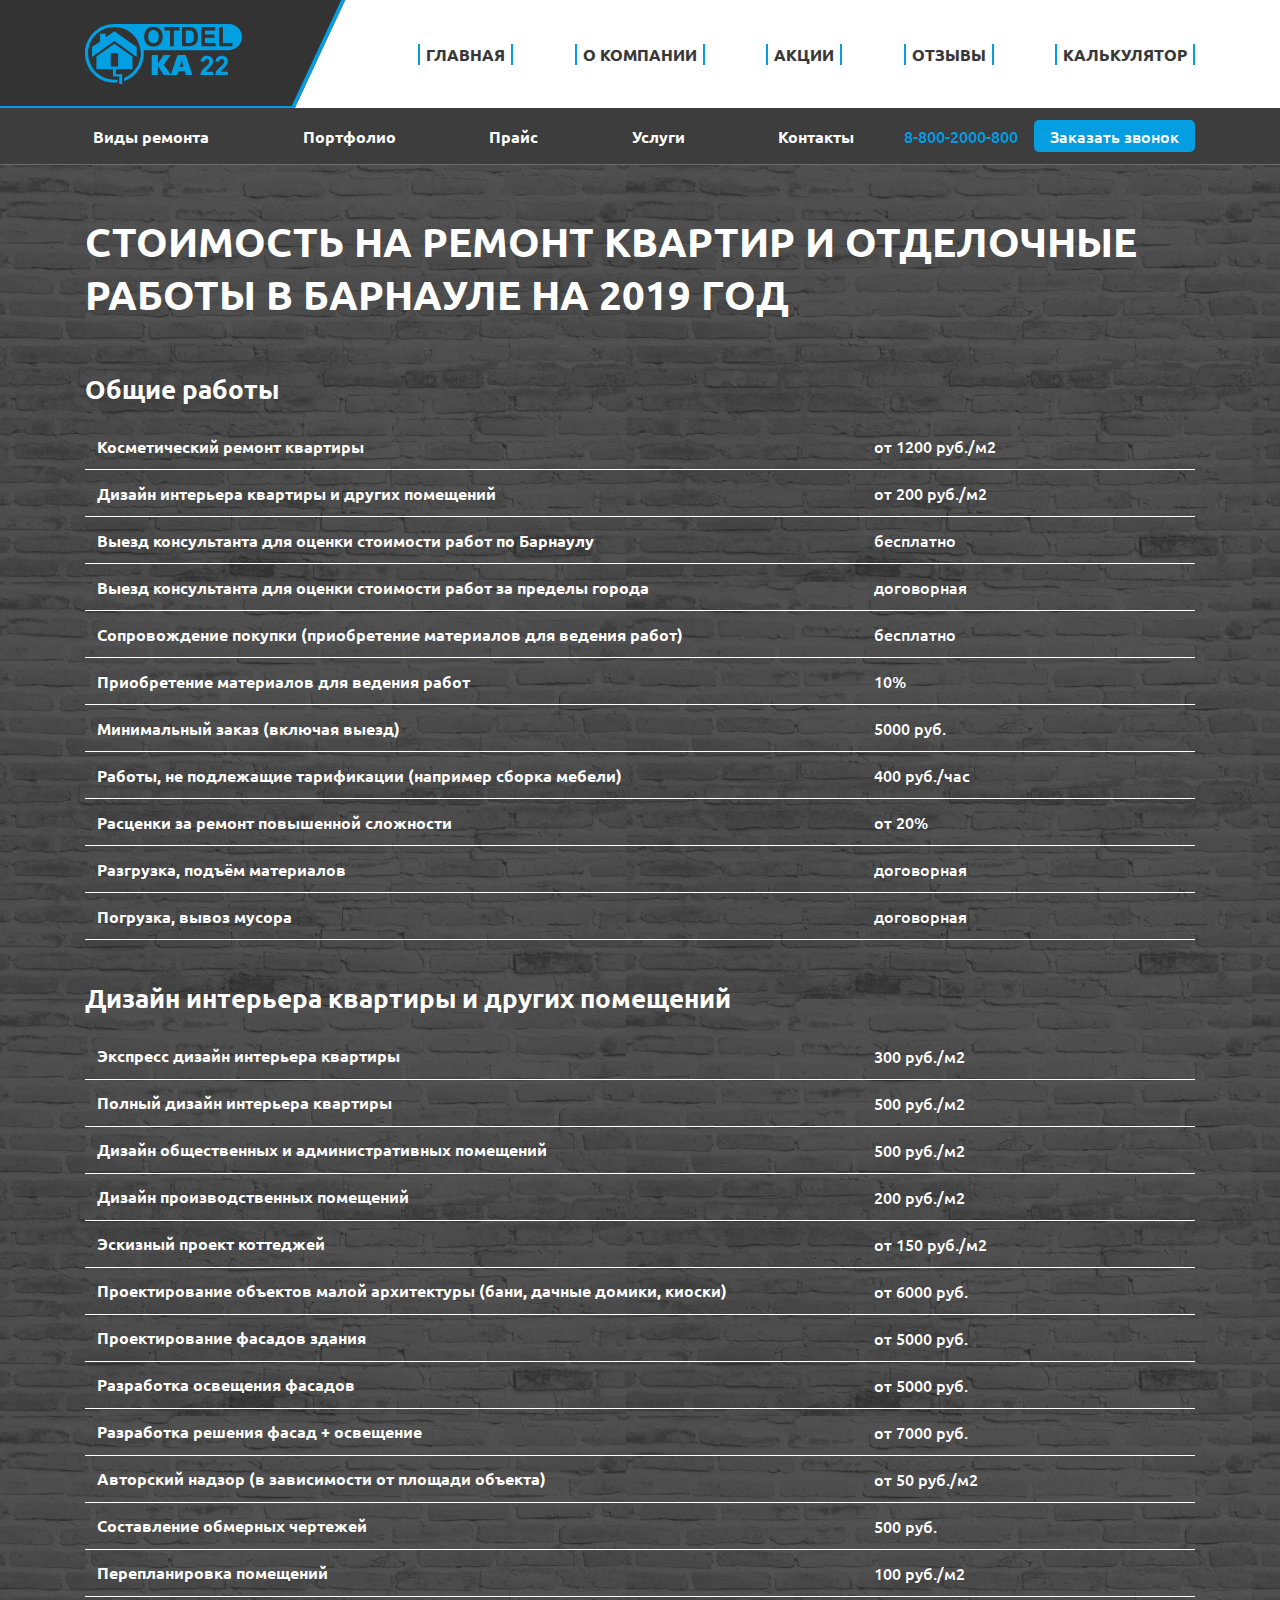
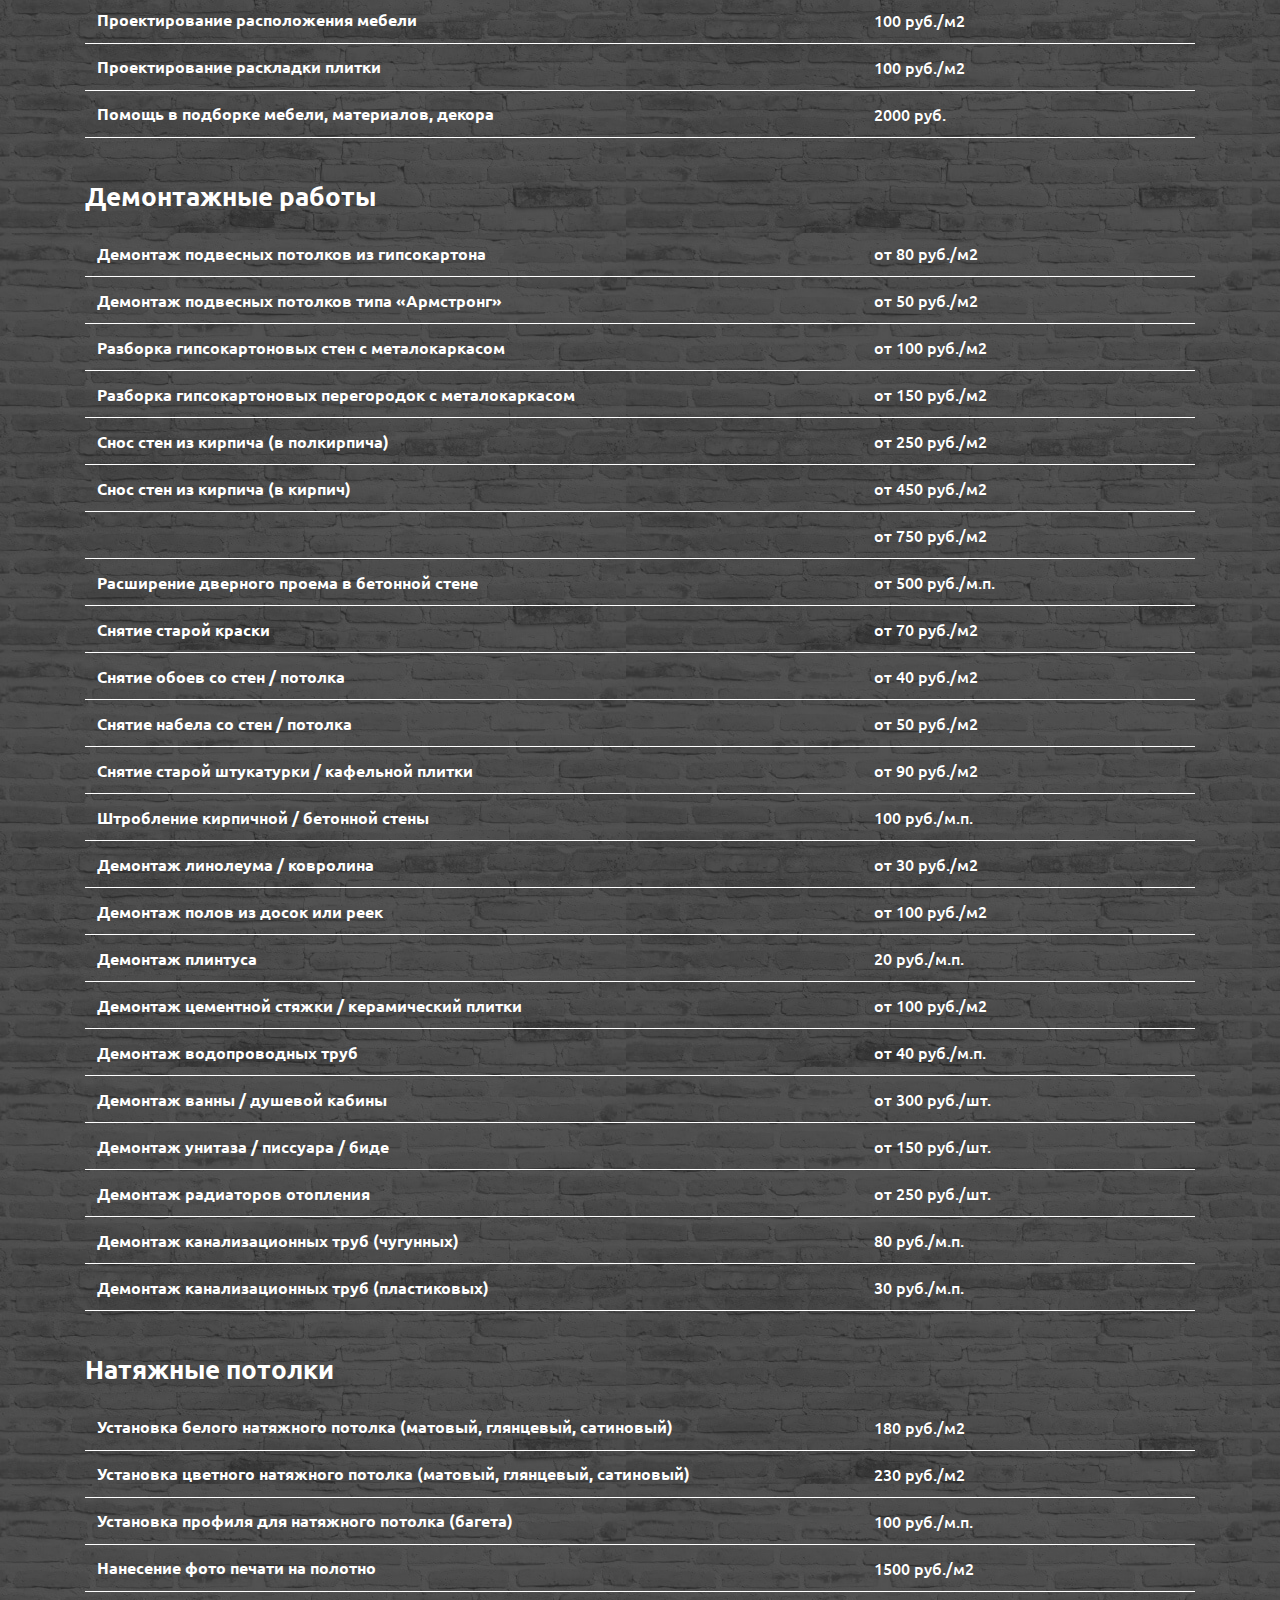
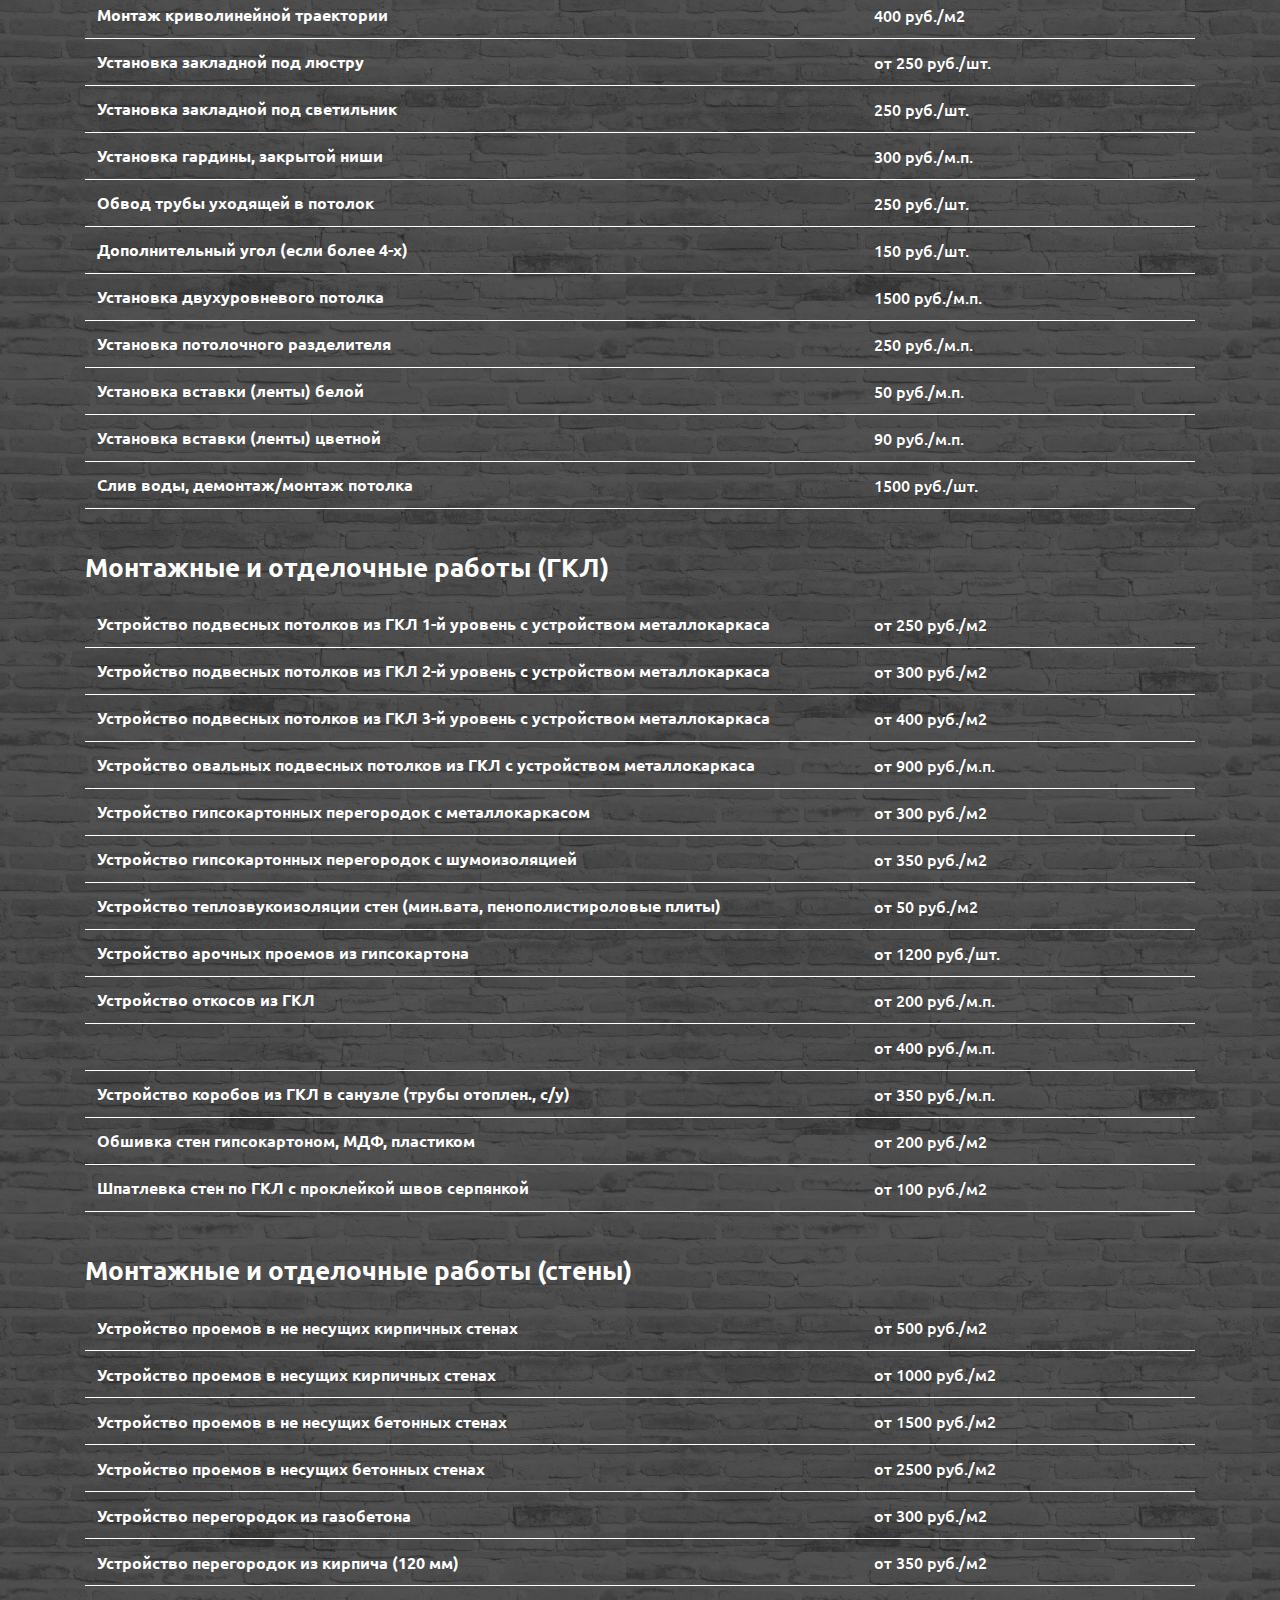
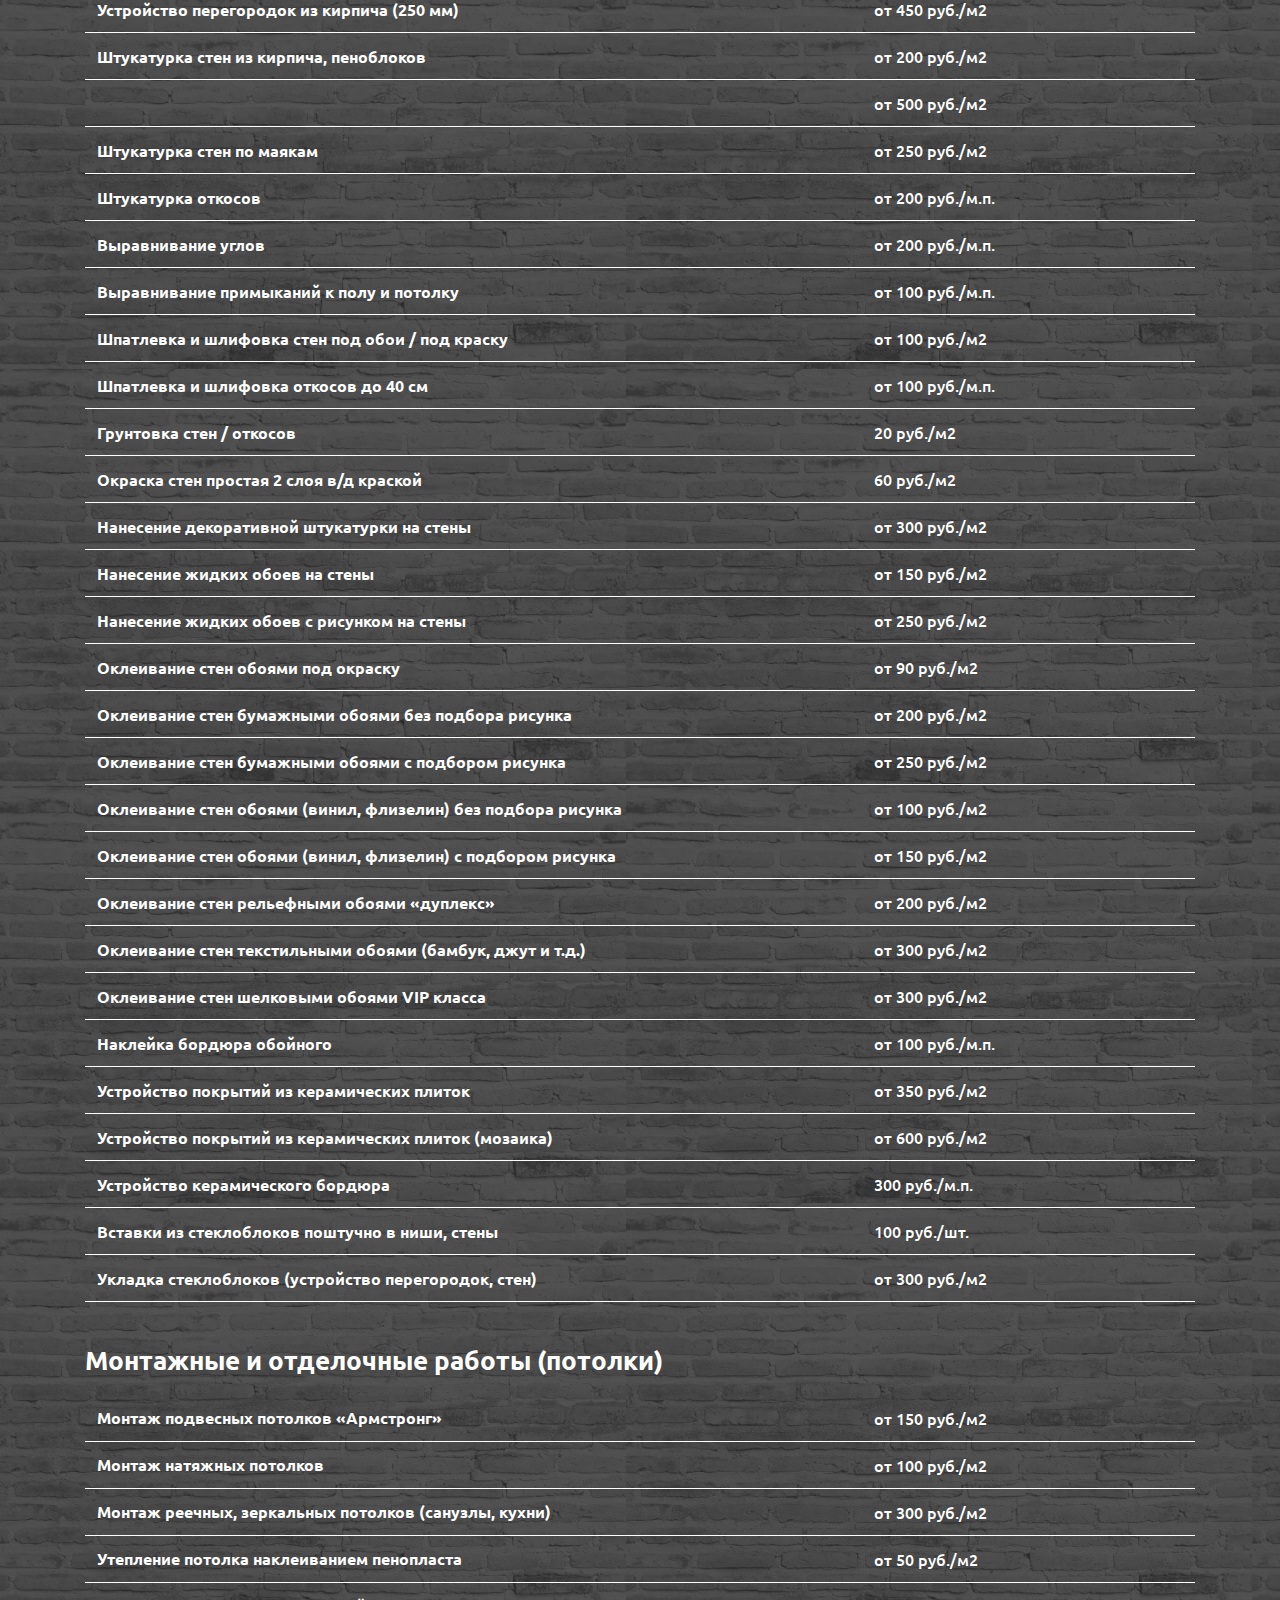
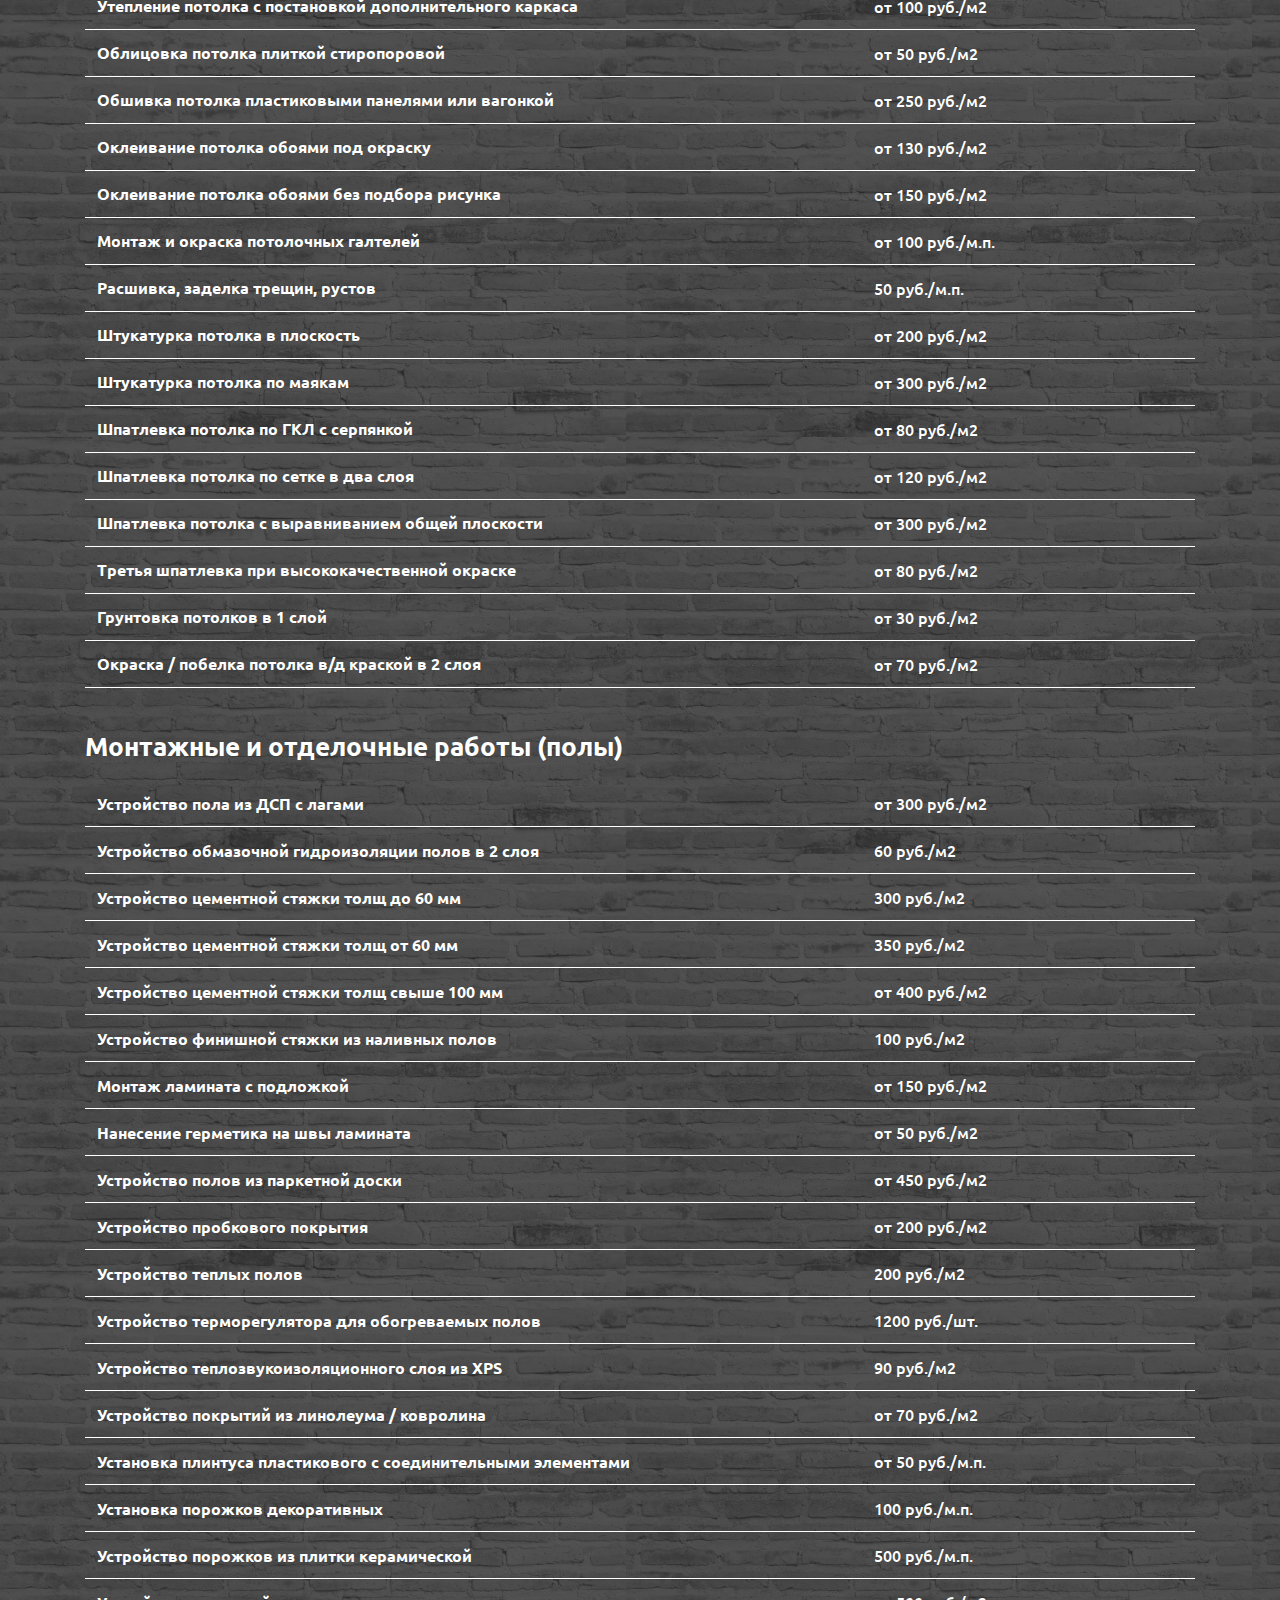
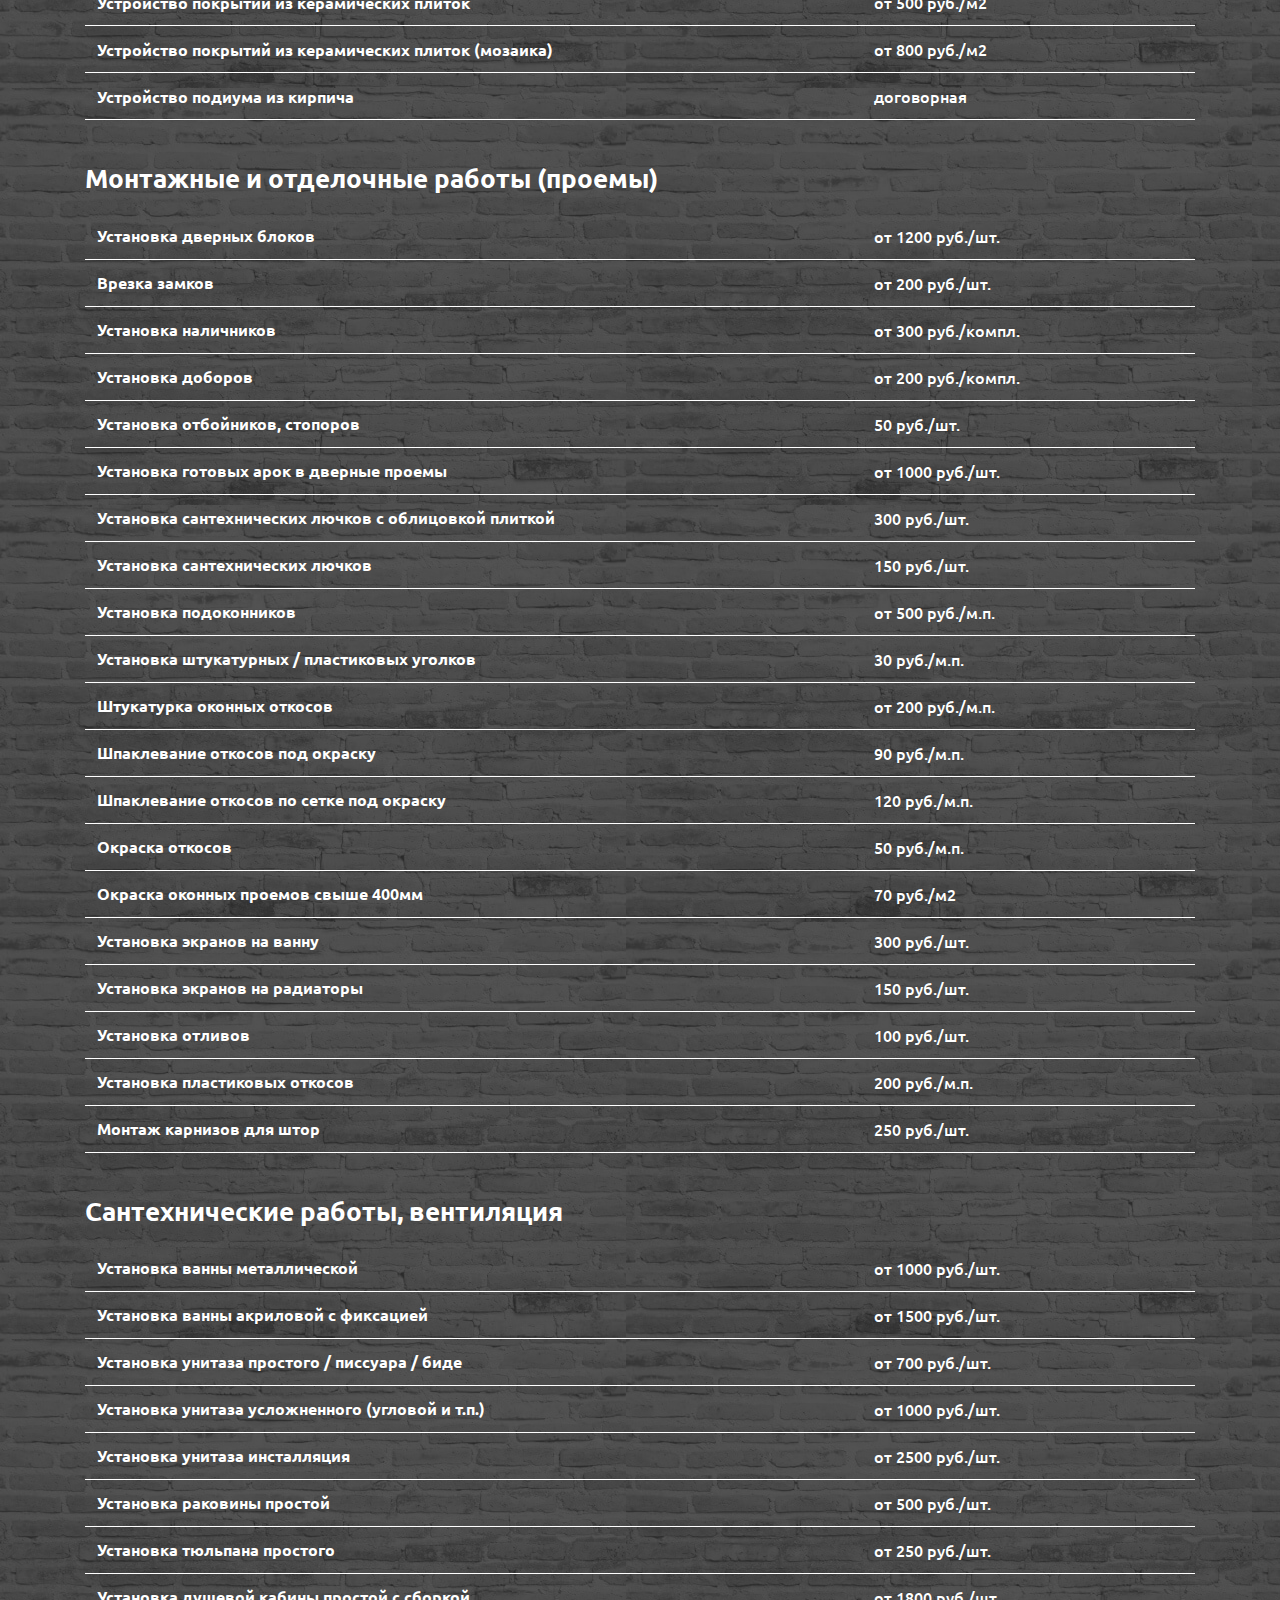
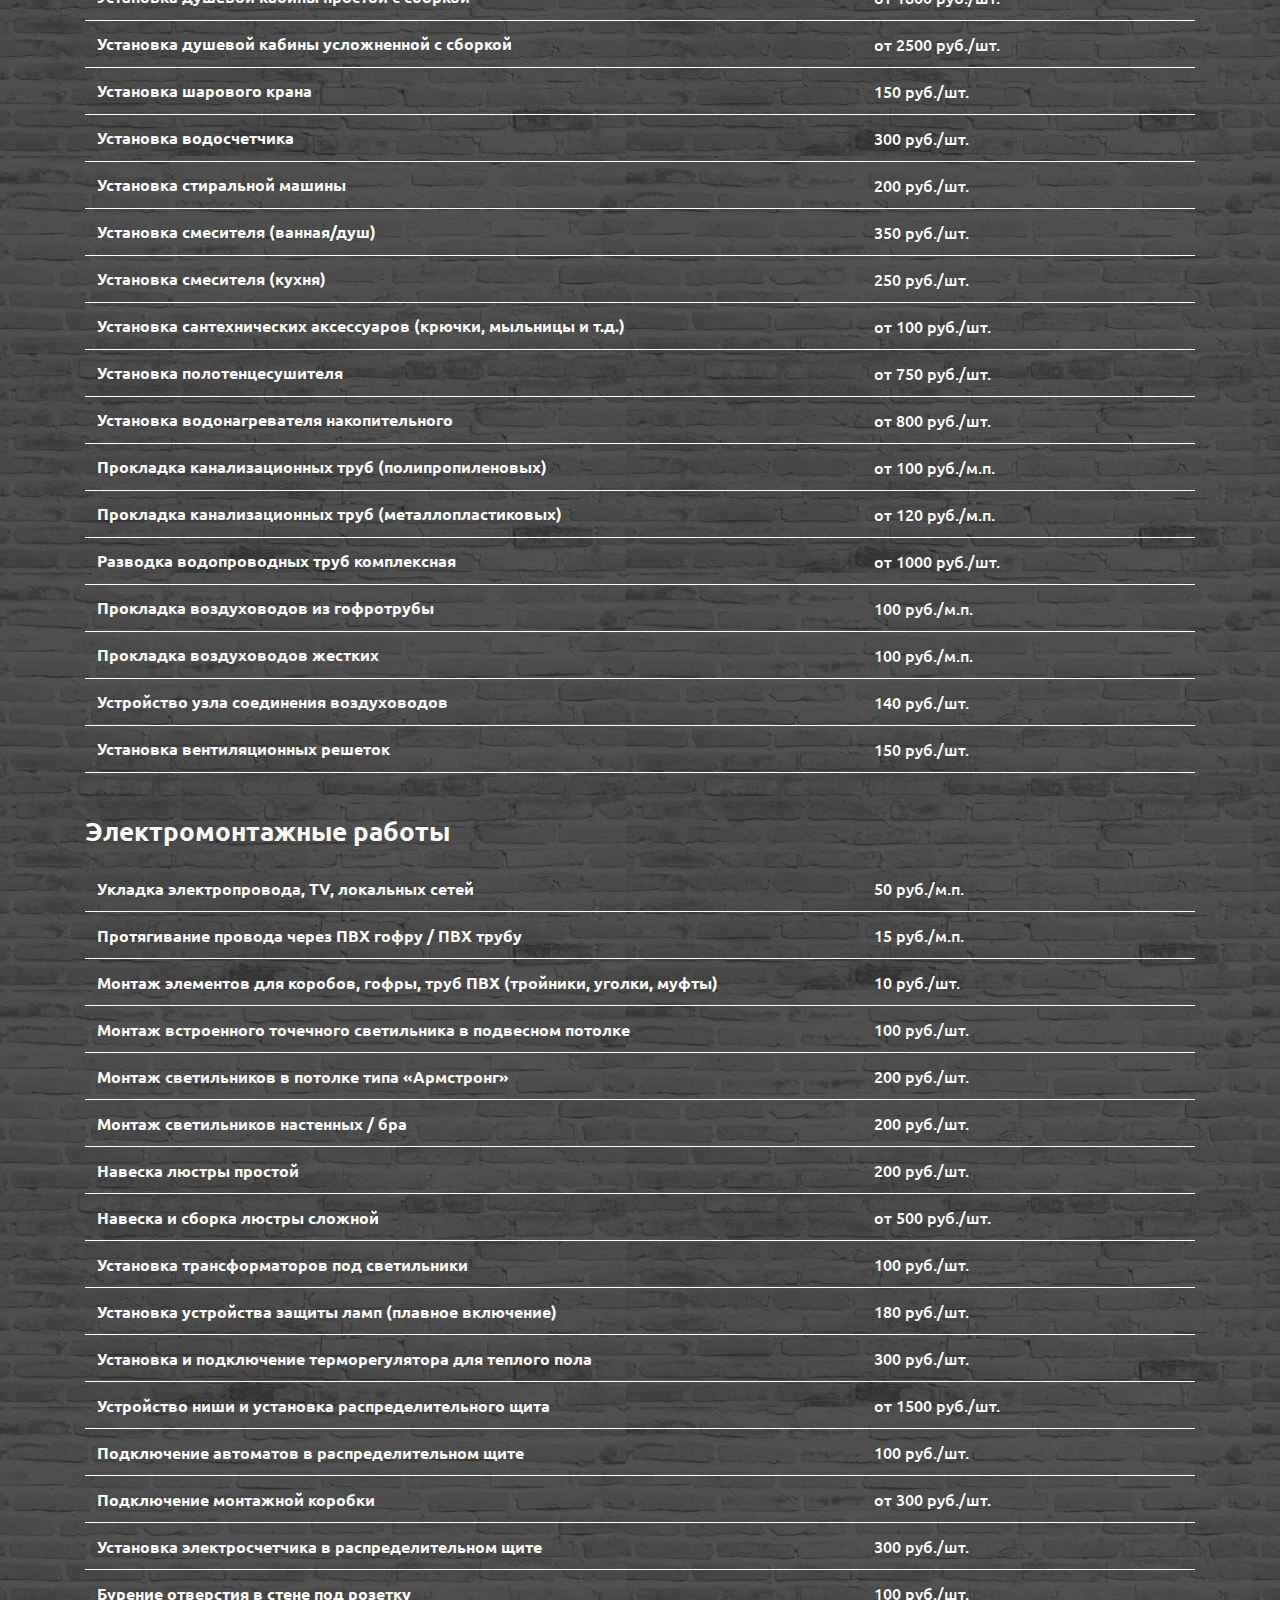
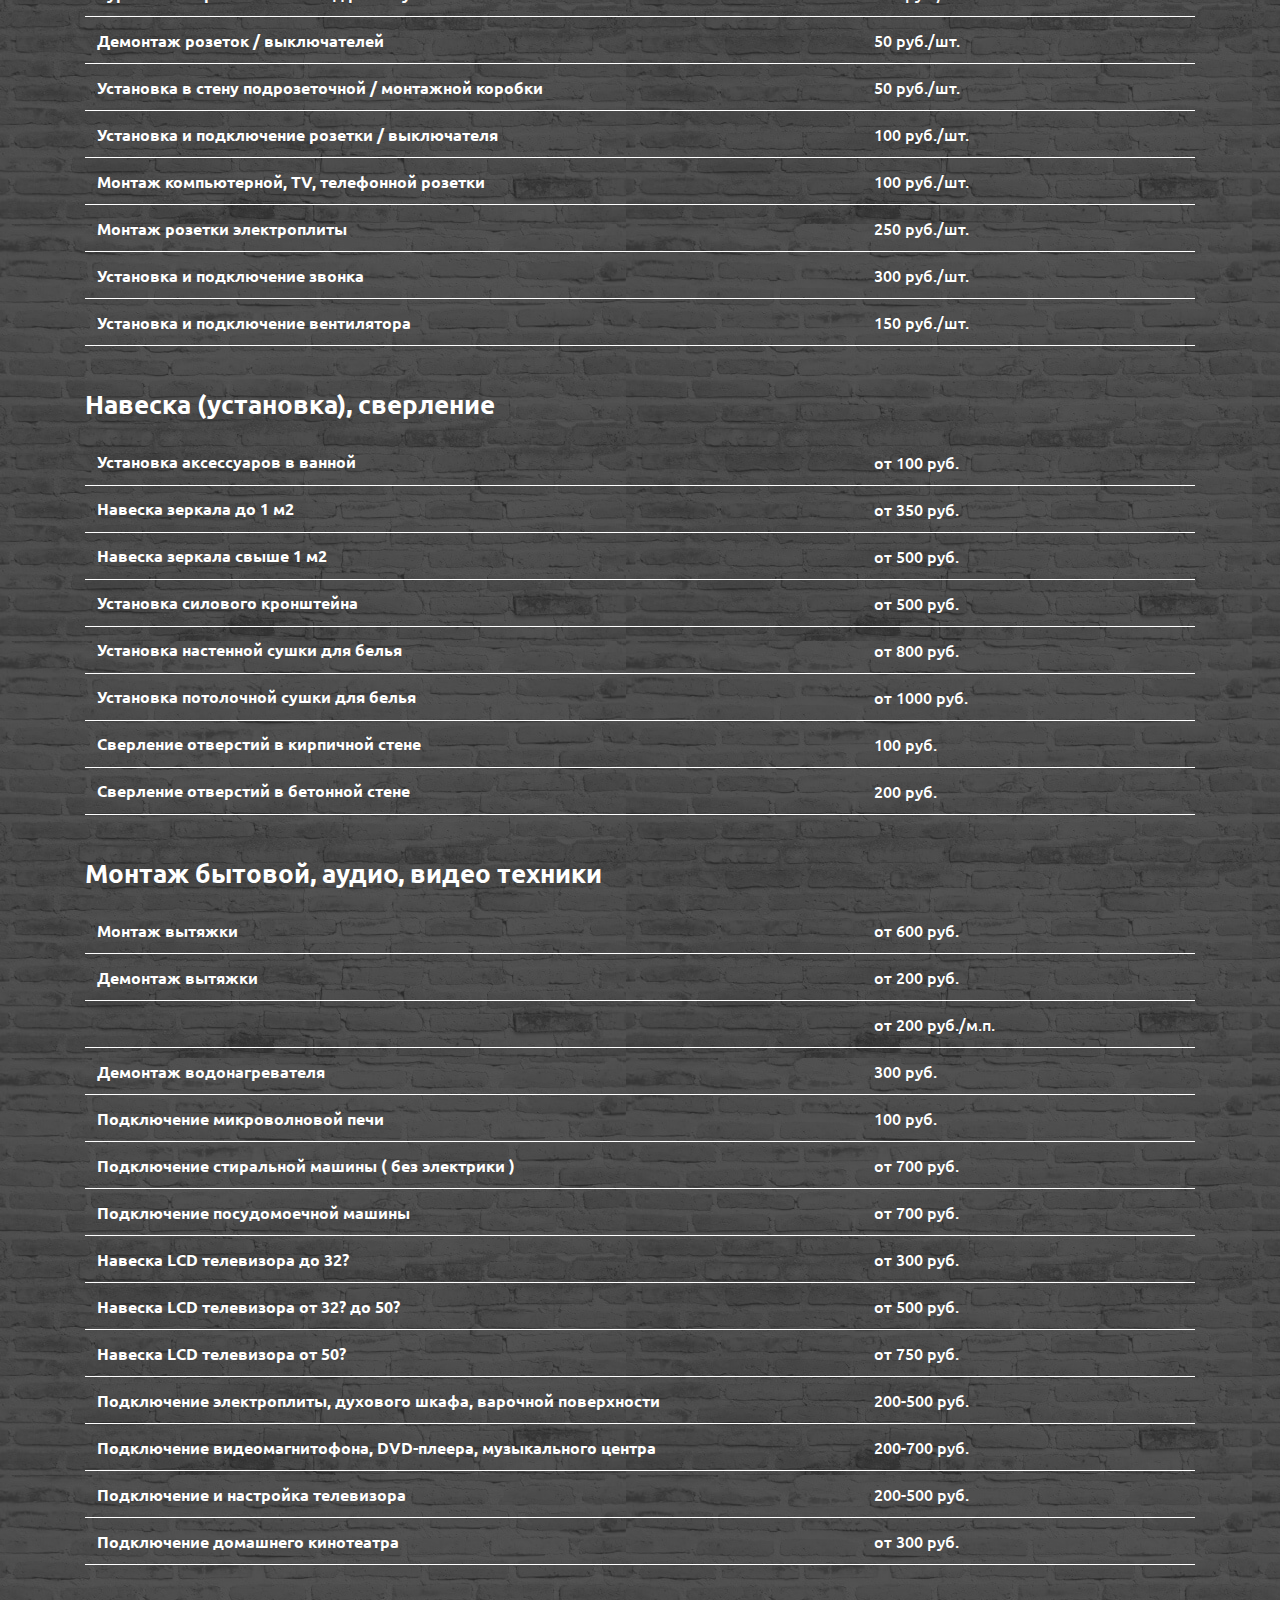
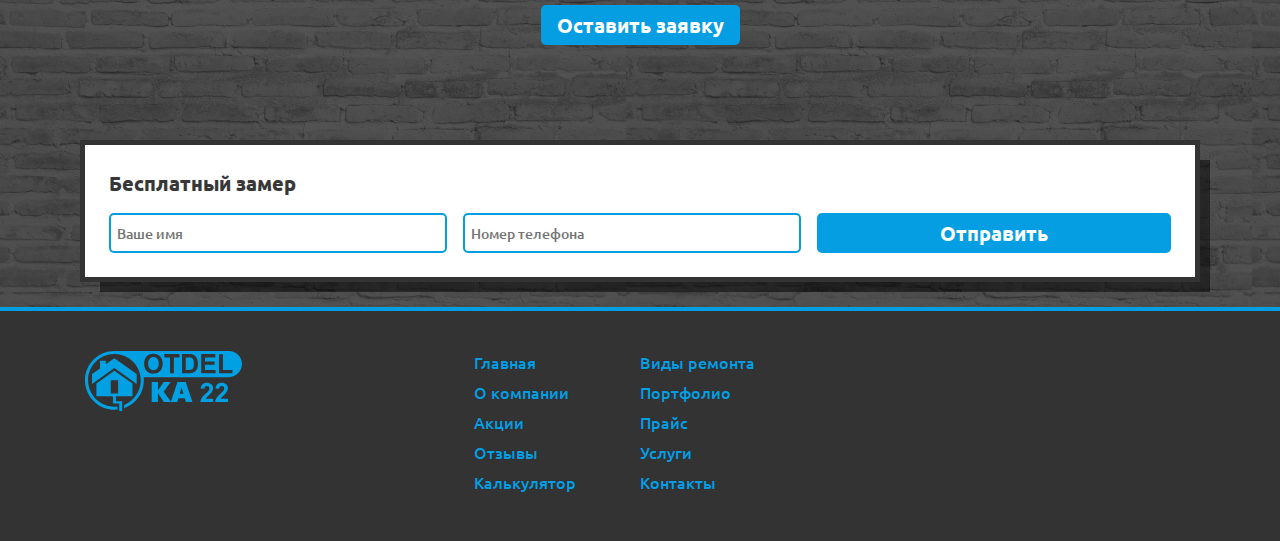
==== public/appartament-prices.html @ 2b7c3e33 "update" ====
<!DOCTYPE html>
<html lang="ru">
  <meta charset="UTF-8"/>
  <meta name="description" content=""/>
  <title>Отделка 22  |  Главная</title>
  <link rel="stylesheet" href="css/style.css"/>
  <link rel="icon" type="image/x-icon" href="favicon.ico"/>
  <link href="https://fonts.googleapis.com/css?family=Ubuntu&amp;display=swap" rel="stylesheet"/>
  <link href="https://fonts.googleapis.com/css?family=Russo+One&amp;display=swap" rel="stylesheet"/>
  <link href="https://fonts.googleapis.com/css?family=Exo+2:900i&amp;display=swap&amp;subset=cyrillic" rel="stylesheet"/>
  <meta name="viewport" content="width=device-width, initial-scale=1, maximum-scale=1"/>
  <body class="page">
    <header class="header">
      <div class="header__main">
        <div class="header__container container container_flex">
          <div class="header__block"><a class="logotype" href="index.html" title="Отделка 22"><img src="img/logotype.svg" alt="Отделка 22"/></a>
          </div>
          <div class="header__block header__block_nav">
            <nav class="nav nav_main">
              <ul class="nav__list">
                <li class="nav__item"><a class="nav__link" href="#">Главная</a>
                </li>
                <li class="nav__item"><a class="nav__link" href="#">О компании</a>
                </li>
                <li class="nav__item"><a class="nav__link" href="#">Акции</a>
                </li>
                <li class="nav__item"><a class="nav__link" href="#">Отзывы</a>
                </li>
                <li class="nav__item"><a class="nav__link" href="#">Калькулятор</a>
                </li>
              </ul>
            </nav>
          </div>
        </div>
      </div>
      <div class="header__botline">
        <div class="header__container container container_flex">
          <div class="header__block header__block_nav">
            <nav class="nav">
              <ul class="nav__list">
                <li class="nav__item"><a class="nav__link" href="#">Виды ремонта</a>
                </li>
                <li class="nav__item"><a class="nav__link" href="#">Портфолио</a>
                </li>
                <li class="nav__item"><a class="nav__link" href="#">Прайс</a>
                </li>
                <li class="nav__item"><a class="nav__link" href="#">Услуги</a>
                </li>
                <li class="nav__item"><a class="nav__link" href="#">Контакты</a>
                </li>
              </ul>
            </nav>
          </div>
          <div class="header__block header__block_call"><a class="link" href="tel:88002000800">8-800-2000-800</a>
            <button class="button button_size-s" data-modal-open="callback"><span>Заказать звонок</span>
            </button>
          </div>
        </div>
      </div>
    </header>
    <main class="page__content" role="main">
      <section class="section">
        <div class="section__container container">
          <div class="section__title">
            <h2 class="title title_size-s"><span>СТОИМОСТЬ НА РЕМОНТ КВАРТИР И ОТДЕЛОЧНЫЕ РАБОТЫ В БАРНАУЛЕ НА 2019 ГОД</span>
            </h2>
          </div>
          <div class="table-page">
            <div class="table-page__block"><span class="caption">Общие работы</span>
              <table class="table table_price">
                <tbody class="table__body">
                  <tr class="table__row">
                    <td class="table__cell"><span>Косметический ремонт квартиры</span>
                    </td>
                    <td class="table__cell"><span>от 1200 руб./м2</span>
                    </td>
                  </tr>
                  <tr class="table__row">
                    <td class="table__cell"><span>Дизайн интерьера квартиры и других помещений</span>
                    </td>
                    <td class="table__cell"><span>от 200 руб./м2</span>
                    </td>
                  </tr>
                  <tr class="table__row">
                    <td class="table__cell"><span>Выезд консультанта для оценки стоимости работ по Барнаулу</span>
                    </td>
                    <td class="table__cell"><span>бесплатно</span>
                    </td>
                  </tr>
                  <tr class="table__row">
                    <td class="table__cell"><span>Выезд консультанта для оценки стоимости работ за пределы города</span>
                    </td>
                    <td class="table__cell"><span>договорная</span>
                    </td>
                  </tr>
                  <tr class="table__row">
                    <td class="table__cell"><span>Сопровождение покупки (приобретение материалов для ведения работ)</span>
                    </td>
                    <td class="table__cell"><span>бесплатно</span>
                    </td>
                  </tr>
                  <tr class="table__row">
                    <td class="table__cell"><span>Приобретение материалов для ведения работ</span>
                    </td>
                    <td class="table__cell"><span>10%</span>
                    </td>
                  </tr>
                  <tr class="table__row">
                    <td class="table__cell"><span>Минимальный заказ (включая выезд)</span>
                    </td>
                    <td class="table__cell"><span>5000 руб.</span>
                    </td>
                  </tr>
                  <tr class="table__row">
                    <td class="table__cell"><span>Работы, не подлежащие тарификации (например сборка мебели)</span>
                    </td>
                    <td class="table__cell"><span>400 руб./час</span>
                    </td>
                  </tr>
                  <tr class="table__row">
                    <td class="table__cell"><span>Расценки за ремонт повышенной сложности</span>
                    </td>
                    <td class="table__cell"><span>от 20%</span>
                    </td>
                  </tr>
                  <tr class="table__row">
                    <td class="table__cell"><span>Разгрузка, подъём материалов</span>
                    </td>
                    <td class="table__cell"><span>договорная</span>
                    </td>
                  </tr>
                  <tr class="table__row">
                    <td class="table__cell"><span>Погрузка, вывоз мусора</span>
                    </td>
                    <td class="table__cell"><span>договорная</span>
                    </td>
                  </tr>
                </tbody>
              </table>
            </div>
            <div class="table-page__block"><span class="caption">Дизайн интерьера квартиры и других помещений</span>
              <table class="table table_price">
                <tbody class="table__body">
                  <tr class="table__row">
                    <td class="table__cell"><span>Экспресс дизайн интерьера квартиры</span>
                    </td>
                    <td class="table__cell"><span>300 руб./м2</span>
                    </td>
                  </tr>
                  <tr class="table__row">
                    <td class="table__cell"><span>Полный дизайн интерьера квартиры</span>
                    </td>
                    <td class="table__cell"><span>500 руб./м2</span>
                    </td>
                  </tr>
                  <tr class="table__row">
                    <td class="table__cell"><span>Дизайн общественных и административных помещений</span>
                    </td>
                    <td class="table__cell"><span>500 руб./м2</span>
                    </td>
                  </tr>
                  <tr class="table__row">
                    <td class="table__cell"><span>Дизайн производственных помещений</span>
                    </td>
                    <td class="table__cell"><span>200 руб./м2</span>
                    </td>
                  </tr>
                  <tr class="table__row">
                    <td class="table__cell"><span>Эскизный проект коттеджей</span>
                    </td>
                    <td class="table__cell"><span>от 150 руб./м2</span>
                    </td>
                  </tr>
                  <tr class="table__row">
                    <td class="table__cell"><span>Проектирование объектов малой архитектуры (бани, дачные домики, киоски)</span>
                    </td>
                    <td class="table__cell"><span>от 6000 руб.</span>
                    </td>
                  </tr>
                  <tr class="table__row">
                    <td class="table__cell"><span>Проектирование фасадов здания</span>
                    </td>
                    <td class="table__cell"><span>от 5000 руб.</span>
                    </td>
                  </tr>
                  <tr class="table__row">
                    <td class="table__cell"><span>Разработка освещения фасадов</span>
                    </td>
                    <td class="table__cell"><span>от 5000 руб.</span>
                    </td>
                  </tr>
                  <tr class="table__row">
                    <td class="table__cell"><span>Разработка решения фасад + освещение</span>
                    </td>
                    <td class="table__cell"><span>от 7000 руб.</span>
                    </td>
                  </tr>
                  <tr class="table__row">
                    <td class="table__cell"><span>Авторский надзор (в зависимости от площади объекта)</span>
                    </td>
                    <td class="table__cell"><span>от 50 руб./м2</span>
                    </td>
                  </tr>
                  <tr class="table__row">
                    <td class="table__cell"><span>Составление обмерных чертежей</span>
                    </td>
                    <td class="table__cell"><span>500 руб.</span>
                    </td>
                  </tr>
                  <tr class="table__row">
                    <td class="table__cell"><span>Перепланировка помещений</span>
                    </td>
                    <td class="table__cell"><span>100 руб./м2</span>
                    </td>
                  </tr>
                  <tr class="table__row">
                    <td class="table__cell"><span>Проектирование расположения мебели</span>
                    </td>
                    <td class="table__cell"><span>100 руб./м2</span>
                    </td>
                  </tr>
                  <tr class="table__row">
                    <td class="table__cell"><span>Проектирование раскладки плитки</span>
                    </td>
                    <td class="table__cell"><span>100 руб./м2</span>
                    </td>
                  </tr>
                  <tr class="table__row">
                    <td class="table__cell"><span>Помощь в подборке мебели, материалов, декора</span>
                    </td>
                    <td class="table__cell"><span>2000 руб.</span>
                    </td>
                  </tr>
                </tbody>
              </table>
            </div>
            <div class="table-page__block"><span class="caption">Демонтажные работы</span>
              <table class="table table_price">
                <tbody class="table__body">
                  <tr class="table__row">
                    <td class="table__cell"><span>Демонтаж подвесных потолков из гипсокартона</span>
                    </td>
                    <td class="table__cell"><span>от 80 руб./м2</span>
                    </td>
                  </tr>
                  <tr class="table__row">
                    <td class="table__cell"><span>Демонтаж подвесных потолков типа «Армстронг»</span>
                    </td>
                    <td class="table__cell"><span>от 50 руб./м2</span>
                    </td>
                  </tr>
                  <tr class="table__row">
                    <td class="table__cell"><span>Разборка гипсокартоновых стен с металокаркасом</span>
                    </td>
                    <td class="table__cell"><span>от 100 руб./м2</span>
                    </td>
                  </tr>
                  <tr class="table__row">
                    <td class="table__cell"><span>Разборка гипсокартоновых перегородок с металокаркасом</span>
                    </td>
                    <td class="table__cell"><span>от 150 руб./м2</span>
                    </td>
                  </tr>
                  <tr class="table__row">
                    <td class="table__cell"><span>Снос стен из кирпича (в полкирпича)</span>
                    </td>
                    <td class="table__cell"><span>от 250 руб./м2</span>
                    </td>
                  </tr>
                  <tr class="table__row">
                    <td class="table__cell"><span>Снос стен из кирпича (в кирпич)</span>
                    </td>
                    <td class="table__cell"><span>от 450 руб./м2</span>
                    </td>
                  </tr>
                  <tr class="table__row">
                    <td class="table__cell"><span></span>
                    </td>
                    <td class="table__cell"><span>от 750 руб./м2</span>
                    </td>
                  </tr>
                  <tr class="table__row">
                    <td class="table__cell"><span>Расширение дверного проема в бетонной стене</span>
                    </td>
                    <td class="table__cell"><span>от 500 руб./м.п.</span>
                    </td>
                  </tr>
                  <tr class="table__row">
                    <td class="table__cell"><span>Снятие старой краски</span>
                    </td>
                    <td class="table__cell"><span>от 70 руб./м2</span>
                    </td>
                  </tr>
                  <tr class="table__row">
                    <td class="table__cell"><span>Снятие обоев со стен / потолка</span>
                    </td>
                    <td class="table__cell"><span>от 40 руб./м2</span>
                    </td>
                  </tr>
                  <tr class="table__row">
                    <td class="table__cell"><span>Снятие набела со стен / потолка</span>
                    </td>
                    <td class="table__cell"><span>от 50 руб./м2</span>
                    </td>
                  </tr>
                  <tr class="table__row">
                    <td class="table__cell"><span>Снятие старой штукатурки / кафельной плитки</span>
                    </td>
                    <td class="table__cell"><span>от 90 руб./м2</span>
                    </td>
                  </tr>
                  <tr class="table__row">
                    <td class="table__cell"><span>Штробление кирпичной / бетонной стены</span>
                    </td>
                    <td class="table__cell"><span>100 руб./м.п.</span>
                    </td>
                  </tr>
                  <tr class="table__row">
                    <td class="table__cell"><span>Демонтаж линолеума / ковролина</span>
                    </td>
                    <td class="table__cell"><span>от 30 руб./м2</span>
                    </td>
                  </tr>
                  <tr class="table__row">
                    <td class="table__cell"><span>Демонтаж полов из досок или реек</span>
                    </td>
                    <td class="table__cell"><span>от 100 руб./м2</span>
                    </td>
                  </tr>
                  <tr class="table__row">
                    <td class="table__cell"><span>Демонтаж плинтуса</span>
                    </td>
                    <td class="table__cell"><span>20 руб./м.п.</span>
                    </td>
                  </tr>
                  <tr class="table__row">
                    <td class="table__cell"><span>Демонтаж цементной стяжки / керамический плитки</span>
                    </td>
                    <td class="table__cell"><span>от 100 руб./м2</span>
                    </td>
                  </tr>
                  <tr class="table__row">
                    <td class="table__cell"><span>Демонтаж водопроводных труб</span>
                    </td>
                    <td class="table__cell"><span>от 40 руб./м.п.</span>
                    </td>
                  </tr>
                  <tr class="table__row">
                    <td class="table__cell"><span>Демонтаж ванны / душевой кабины</span>
                    </td>
                    <td class="table__cell"><span>от 300 руб./шт.</span>
                    </td>
                  </tr>
                  <tr class="table__row">
                    <td class="table__cell"><span>Демонтаж унитаза / писсуара / биде</span>
                    </td>
                    <td class="table__cell"><span>от 150 руб./шт.</span>
                    </td>
                  </tr>
                  <tr class="table__row">
                    <td class="table__cell"><span>Демонтаж радиаторов отопления</span>
                    </td>
                    <td class="table__cell"><span>от 250 руб./шт.</span>
                    </td>
                  </tr>
                  <tr class="table__row">
                    <td class="table__cell"><span>Демонтаж канализационных труб (чугунных)</span>
                    </td>
                    <td class="table__cell"><span>80 руб./м.п.</span>
                    </td>
                  </tr>
                  <tr class="table__row">
                    <td class="table__cell"><span>Демонтаж канализационных труб (пластиковых)</span>
                    </td>
                    <td class="table__cell"><span>30 руб./м.п.</span>
                    </td>
                  </tr>
                </tbody>
              </table>
            </div>
            <div class="table-page__block"><span class="caption">Натяжные потолки</span>
              <table class="table table_price">
                <tbody class="table__body">
                  <tr class="table__row">
                    <td class="table__cell"><span>Установка белого натяжного потолка (матовый, глянцевый, сатиновый)</span>
                    </td>
                    <td class="table__cell"><span>180 руб./м2</span>
                    </td>
                  </tr>
                  <tr class="table__row">
                    <td class="table__cell"><span>Установка цветного натяжного потолка (матовый, глянцевый, сатиновый)</span>
                    </td>
                    <td class="table__cell"><span>230 руб./м2</span>
                    </td>
                  </tr>
                  <tr class="table__row">
                    <td class="table__cell"><span>Установка профиля для натяжного потолка (багета)</span>
                    </td>
                    <td class="table__cell"><span>100 руб./м.п.</span>
                    </td>
                  </tr>
                  <tr class="table__row">
                    <td class="table__cell"><span>Нанесение фото печати на полотно</span>
                    </td>
                    <td class="table__cell"><span>1500 руб./м2</span>
                    </td>
                  </tr>
                  <tr class="table__row">
                    <td class="table__cell"><span>Монтаж криволинейной траектории</span>
                    </td>
                    <td class="table__cell"><span>400 руб./м2</span>
                    </td>
                  </tr>
                  <tr class="table__row">
                    <td class="table__cell"><span>Установка закладной под люстру</span>
                    </td>
                    <td class="table__cell"><span>от 250 руб./шт.</span>
                    </td>
                  </tr>
                  <tr class="table__row">
                    <td class="table__cell"><span>Установка закладной под светильник</span>
                    </td>
                    <td class="table__cell"><span>250 руб./шт.</span>
                    </td>
                  </tr>
                  <tr class="table__row">
                    <td class="table__cell"><span>Установка гардины, закрытой ниши</span>
                    </td>
                    <td class="table__cell"><span>300 руб./м.п.</span>
                    </td>
                  </tr>
                  <tr class="table__row">
                    <td class="table__cell"><span>Обвод трубы уходящей в потолок</span>
                    </td>
                    <td class="table__cell"><span>250 руб./шт.</span>
                    </td>
                  </tr>
                  <tr class="table__row">
                    <td class="table__cell"><span>Дополнительный угол (если более 4-х)</span>
                    </td>
                    <td class="table__cell"><span>150 руб./шт.</span>
                    </td>
                  </tr>
                  <tr class="table__row">
                    <td class="table__cell"><span>Установка двухуровневого потолка</span>
                    </td>
                    <td class="table__cell"><span>1500 руб./м.п.</span>
                    </td>
                  </tr>
                  <tr class="table__row">
                    <td class="table__cell"><span>Установка потолочного разделителя</span>
                    </td>
                    <td class="table__cell"><span>250 руб./м.п.</span>
                    </td>
                  </tr>
                  <tr class="table__row">
                    <td class="table__cell"><span>Установка вставки (ленты) белой</span>
                    </td>
                    <td class="table__cell"><span>50 руб./м.п.</span>
                    </td>
                  </tr>
                  <tr class="table__row">
                    <td class="table__cell"><span>Установка вставки (ленты) цветной</span>
                    </td>
                    <td class="table__cell"><span>90 руб./м.п.</span>
                    </td>
                  </tr>
                  <tr class="table__row">
                    <td class="table__cell"><span>Слив воды, демонтаж/монтаж потолка</span>
                    </td>
                    <td class="table__cell"><span>1500 руб./шт.</span>
                    </td>
                  </tr>
                </tbody>
              </table>
            </div>
            <div class="table-page__block"><span class="caption">Монтажные и отделочные работы (ГКЛ)</span>
              <table class="table table_price">
                <tbody class="table__body">
                  <tr class="table__row">
                    <td class="table__cell"><span>Устройство подвесных потолков из ГКЛ 1-й уровень с устройством металлокаркаса</span>
                    </td>
                    <td class="table__cell"><span>от 250 руб./м2</span>
                    </td>
                  </tr>
                  <tr class="table__row">
                    <td class="table__cell"><span>Устройство подвесных потолков из ГКЛ 2-й уровень с устройством металлокаркаса</span>
                    </td>
                    <td class="table__cell"><span>от 300 руб./м2</span>
                    </td>
                  </tr>
                  <tr class="table__row">
                    <td class="table__cell"><span>Устройство подвесных потолков из ГКЛ 3-й уровень с устройством металлокаркаса</span>
                    </td>
                    <td class="table__cell"><span>от 400 руб./м2</span>
                    </td>
                  </tr>
                  <tr class="table__row">
                    <td class="table__cell"><span>Устройство овальных подвесных потолков из ГКЛ с устройством металлокаркаса</span>
                    </td>
                    <td class="table__cell"><span>от 900 руб./м.п.</span>
                    </td>
                  </tr>
                  <tr class="table__row">
                    <td class="table__cell"><span>Устройство гипсокартонных перегородок с металлокаркасом</span>
                    </td>
                    <td class="table__cell"><span>от 300 руб./м2</span>
                    </td>
                  </tr>
                  <tr class="table__row">
                    <td class="table__cell"><span>Устройство гипсокартонных перегородок с шумоизоляцией</span>
                    </td>
                    <td class="table__cell"><span>от 350 руб./м2</span>
                    </td>
                  </tr>
                  <tr class="table__row">
                    <td class="table__cell"><span>Устройство теплозвукоизоляции стен (мин.вата, пенополистироловые плиты)</span>
                    </td>
                    <td class="table__cell"><span>от 50 руб./м2</span>
                    </td>
                  </tr>
                  <tr class="table__row">
                    <td class="table__cell"><span>Устройство арочных проемов из гипсокартона</span>
                    </td>
                    <td class="table__cell"><span>от 1200 руб./шт.</span>
                    </td>
                  </tr>
                  <tr class="table__row">
                    <td class="table__cell"><span>Устройство откосов из ГКЛ</span>
                    </td>
                    <td class="table__cell"><span>от 200 руб./м.п.</span>
                    </td>
                  </tr>
                  <tr class="table__row">
                    <td class="table__cell"><span></span>
                    </td>
                    <td class="table__cell"><span>от 400 руб./м.п.</span>
                    </td>
                  </tr>
                  <tr class="table__row">
                    <td class="table__cell"><span>Устройство коробов из ГКЛ в санузле (трубы отоплен., с/у)</span>
                    </td>
                    <td class="table__cell"><span>от 350 руб./м.п.</span>
                    </td>
                  </tr>
                  <tr class="table__row">
                    <td class="table__cell"><span>Обшивка стен гипсокартоном, МДФ, пластиком</span>
                    </td>
                    <td class="table__cell"><span>от 200 руб./м2</span>
                    </td>
                  </tr>
                  <tr class="table__row">
                    <td class="table__cell"><span>Шпатлевка стен по ГКЛ с проклейкой швов серпянкой</span>
                    </td>
                    <td class="table__cell"><span>от 100 руб./м2</span>
                    </td>
                  </tr>
                </tbody>
              </table>
            </div>
            <div class="table-page__block"><span class="caption">Монтажные и отделочные работы (стены)</span>
              <table class="table table_price">
                <tbody class="table__body">
                  <tr class="table__row">
                    <td class="table__cell"><span>Устройство проемов в не несущих кирпичных стенах</span>
                    </td>
                    <td class="table__cell"><span>от 500 руб./м2</span>
                    </td>
                  </tr>
                  <tr class="table__row">
                    <td class="table__cell"><span>Устройство проемов в несущих кирпичных стенах</span>
                    </td>
                    <td class="table__cell"><span>от 1000 руб./м2</span>
                    </td>
                  </tr>
                  <tr class="table__row">
                    <td class="table__cell"><span>Устройство проемов в не несущих бетонных стенах</span>
                    </td>
                    <td class="table__cell"><span>от 1500 руб./м2</span>
                    </td>
                  </tr>
                  <tr class="table__row">
                    <td class="table__cell"><span>Устройство проемов в несущих бетонных стенах</span>
                    </td>
                    <td class="table__cell"><span>от 2500 руб./м2</span>
                    </td>
                  </tr>
                  <tr class="table__row">
                    <td class="table__cell"><span>Устройство перегородок из газобетона</span>
                    </td>
                    <td class="table__cell"><span>от 300 руб./м2</span>
                    </td>
                  </tr>
                  <tr class="table__row">
                    <td class="table__cell"><span>Устройство перегородок из кирпича (120 мм)</span>
                    </td>
                    <td class="table__cell"><span>от 350 руб./м2</span>
                    </td>
                  </tr>
                  <tr class="table__row">
                    <td class="table__cell"><span>Устройство перегородок из кирпича (250 мм)</span>
                    </td>
                    <td class="table__cell"><span>от 450 руб./м2</span>
                    </td>
                  </tr>
                  <tr class="table__row">
                    <td class="table__cell"><span>Штукатурка стен из кирпича, пеноблоков</span>
                    </td>
                    <td class="table__cell"><span>от 200 руб./м2</span>
                    </td>
                  </tr>
                  <tr class="table__row">
                    <td class="table__cell"><span></span>
                    </td>
                    <td class="table__cell"><span>от 500 руб./м2</span>
                    </td>
                  </tr>
                  <tr class="table__row">
                    <td class="table__cell"><span>Штукатурка стен по маякам</span>
                    </td>
                    <td class="table__cell"><span>от 250 руб./м2</span>
                    </td>
                  </tr>
                  <tr class="table__row">
                    <td class="table__cell"><span>Штукатурка откосов</span>
                    </td>
                    <td class="table__cell"><span>от 200 руб./м.п.</span>
                    </td>
                  </tr>
                  <tr class="table__row">
                    <td class="table__cell"><span>Выравнивание углов</span>
                    </td>
                    <td class="table__cell"><span>от 200 руб./м.п.</span>
                    </td>
                  </tr>
                  <tr class="table__row">
                    <td class="table__cell"><span>Выравнивание примыканий к полу и потолку</span>
                    </td>
                    <td class="table__cell"><span>от 100 руб./м.п.</span>
                    </td>
                  </tr>
                  <tr class="table__row">
                    <td class="table__cell"><span>Шпатлевка и шлифовка стен под обои / под краску</span>
                    </td>
                    <td class="table__cell"><span>от 100 руб./м2</span>
                    </td>
                  </tr>
                  <tr class="table__row">
                    <td class="table__cell"><span>Шпатлевка и шлифовка откосов до 40 см</span>
                    </td>
                    <td class="table__cell"><span>от 100 руб./м.п.</span>
                    </td>
                  </tr>
                  <tr class="table__row">
                    <td class="table__cell"><span>Грунтовка стен / откосов</span>
                    </td>
                    <td class="table__cell"><span>20 руб./м2</span>
                    </td>
                  </tr>
                  <tr class="table__row">
                    <td class="table__cell"><span>Окраска стен простая 2 слоя в/д краской</span>
                    </td>
                    <td class="table__cell"><span>60 руб./м2</span>
                    </td>
                  </tr>
                  <tr class="table__row">
                    <td class="table__cell"><span>Нанесение декоративной штукатурки на стены</span>
                    </td>
                    <td class="table__cell"><span>от 300 руб./м2</span>
                    </td>
                  </tr>
                  <tr class="table__row">
                    <td class="table__cell"><span>Нанесение жидких обоев на стены</span>
                    </td>
                    <td class="table__cell"><span>от 150 руб./м2</span>
                    </td>
                  </tr>
                  <tr class="table__row">
                    <td class="table__cell"><span>Нанесение жидких обоев с рисунком на стены</span>
                    </td>
                    <td class="table__cell"><span>от 250 руб./м2</span>
                    </td>
                  </tr>
                  <tr class="table__row">
                    <td class="table__cell"><span>Оклеивание стен обоями под окраску</span>
                    </td>
                    <td class="table__cell"><span>от 90 руб./м2</span>
                    </td>
                  </tr>
                  <tr class="table__row">
                    <td class="table__cell"><span>Оклеивание стен бумажными обоями без подбора рисунка</span>
                    </td>
                    <td class="table__cell"><span>от 200 руб./м2</span>
                    </td>
                  </tr>
                  <tr class="table__row">
                    <td class="table__cell"><span>Оклеивание стен бумажными обоями с подбором рисунка</span>
                    </td>
                    <td class="table__cell"><span>от 250 руб./м2</span>
                    </td>
                  </tr>
                  <tr class="table__row">
                    <td class="table__cell"><span>Оклеивание стен обоями (винил, флизелин) без подбора рисунка</span>
                    </td>
                    <td class="table__cell"><span>от 100 руб./м2</span>
                    </td>
                  </tr>
                  <tr class="table__row">
                    <td class="table__cell"><span>Оклеивание стен обоями (винил, флизелин) с подбором рисунка</span>
                    </td>
                    <td class="table__cell"><span>от 150 руб./м2</span>
                    </td>
                  </tr>
                  <tr class="table__row">
                    <td class="table__cell"><span>Оклеивание стен рельефными обоями «дуплекс»</span>
                    </td>
                    <td class="table__cell"><span>от 200 руб./м2</span>
                    </td>
                  </tr>
                  <tr class="table__row">
                    <td class="table__cell"><span>Оклеивание стен текстильными обоями (бамбук, джут и т.д.)</span>
                    </td>
                    <td class="table__cell"><span>от 300 руб./м2</span>
                    </td>
                  </tr>
                  <tr class="table__row">
                    <td class="table__cell"><span>Оклеивание стен шелковыми обоями VIP класса</span>
                    </td>
                    <td class="table__cell"><span>от 300 руб./м2</span>
                    </td>
                  </tr>
                  <tr class="table__row">
                    <td class="table__cell"><span>Наклейка бордюра обойного</span>
                    </td>
                    <td class="table__cell"><span>от 100 руб./м.п.</span>
                    </td>
                  </tr>
                  <tr class="table__row">
                    <td class="table__cell"><span>Устройство покрытий из керамических плиток</span>
                    </td>
                    <td class="table__cell"><span>от 350 руб./м2</span>
                    </td>
                  </tr>
                  <tr class="table__row">
                    <td class="table__cell"><span>Устройство покрытий из керамических плиток (мозаика)</span>
                    </td>
                    <td class="table__cell"><span>от 600 руб./м2</span>
                    </td>
                  </tr>
                  <tr class="table__row">
                    <td class="table__cell"><span>Устройство керамического бордюра</span>
                    </td>
                    <td class="table__cell"><span>300 руб./м.п.</span>
                    </td>
                  </tr>
                  <tr class="table__row">
                    <td class="table__cell"><span>Вставки из стеклоблоков поштучно в ниши, стены</span>
                    </td>
                    <td class="table__cell"><span>100 руб./шт.</span>
                    </td>
                  </tr>
                  <tr class="table__row">
                    <td class="table__cell"><span>Укладка стеклоблоков (устройство перегородок, стен)</span>
                    </td>
                    <td class="table__cell"><span>от 300 руб./м2</span>
                    </td>
                  </tr>
                </tbody>
              </table>
            </div>
            <div class="table-page__block"><span class="caption">Монтажные и отделочные работы (потолки)</span>
              <table class="table table_price">
                <tbody class="table__body">
                  <tr class="table__row">
                    <td class="table__cell"><span>Монтаж подвесных потолков «Армстронг»</span>
                    </td>
                    <td class="table__cell"><span>от 150 руб./м2</span>
                    </td>
                  </tr>
                  <tr class="table__row">
                    <td class="table__cell"><span>Монтаж натяжных потолков</span>
                    </td>
                    <td class="table__cell"><span>от 100 руб./м2</span>
                    </td>
                  </tr>
                  <tr class="table__row">
                    <td class="table__cell"><span>Монтаж реечных, зеркальных потолков (санузлы, кухни)</span>
                    </td>
                    <td class="table__cell"><span>от 300 руб./м2</span>
                    </td>
                  </tr>
                  <tr class="table__row">
                    <td class="table__cell"><span>Утепление потолка наклеиванием пенопласта</span>
                    </td>
                    <td class="table__cell"><span>от 50 руб./м2</span>
                    </td>
                  </tr>
                  <tr class="table__row">
                    <td class="table__cell"><span>Утепление потолка с постановкой дополнительного каркаса</span>
                    </td>
                    <td class="table__cell"><span>от 100 руб./м2</span>
                    </td>
                  </tr>
                  <tr class="table__row">
                    <td class="table__cell"><span>Облицовка потолка плиткой стиропоровой</span>
                    </td>
                    <td class="table__cell"><span>от 50 руб./м2</span>
                    </td>
                  </tr>
                  <tr class="table__row">
                    <td class="table__cell"><span>Обшивка потолка пластиковыми панелями или вагонкой</span>
                    </td>
                    <td class="table__cell"><span>от 250 руб./м2</span>
                    </td>
                  </tr>
                  <tr class="table__row">
                    <td class="table__cell"><span>Оклеивание потолка обоями под окраску</span>
                    </td>
                    <td class="table__cell"><span>от 130 руб./м2</span>
                    </td>
                  </tr>
                  <tr class="table__row">
                    <td class="table__cell"><span>Оклеивание потолка обоями без подбора рисунка</span>
                    </td>
                    <td class="table__cell"><span>от 150 руб./м2</span>
                    </td>
                  </tr>
                  <tr class="table__row">
                    <td class="table__cell"><span>Монтаж и окраска потолочных галтелей</span>
                    </td>
                    <td class="table__cell"><span>от 100 руб./м.п.</span>
                    </td>
                  </tr>
                  <tr class="table__row">
                    <td class="table__cell"><span>Расшивка, заделка трещин, рустов</span>
                    </td>
                    <td class="table__cell"><span>50 руб./м.п.</span>
                    </td>
                  </tr>
                  <tr class="table__row">
                    <td class="table__cell"><span>Штукатурка потолка в плоскость</span>
                    </td>
                    <td class="table__cell"><span>от 200 руб./м2</span>
                    </td>
                  </tr>
                  <tr class="table__row">
                    <td class="table__cell"><span>Штукатурка потолка по маякам</span>
                    </td>
                    <td class="table__cell"><span>от 300 руб./м2</span>
                    </td>
                  </tr>
                  <tr class="table__row">
                    <td class="table__cell"><span>Шпатлевка потолка по ГКЛ с серпянкой</span>
                    </td>
                    <td class="table__cell"><span>от 80 руб./м2</span>
                    </td>
                  </tr>
                  <tr class="table__row">
                    <td class="table__cell"><span>Шпатлевка потолка по сетке в два слоя</span>
                    </td>
                    <td class="table__cell"><span>от 120 руб./м2</span>
                    </td>
                  </tr>
                  <tr class="table__row">
                    <td class="table__cell"><span>Шпатлевка потолка с выравниванием общей плоскости</span>
                    </td>
                    <td class="table__cell"><span>от 300 руб./м2</span>
                    </td>
                  </tr>
                  <tr class="table__row">
                    <td class="table__cell"><span>Третья шпатлевка при высококачественной окраске</span>
                    </td>
                    <td class="table__cell"><span>от 80 руб./м2</span>
                    </td>
                  </tr>
                  <tr class="table__row">
                    <td class="table__cell"><span>Грунтовка потолков в 1 слой</span>
                    </td>
                    <td class="table__cell"><span>от 30 руб./м2</span>
                    </td>
                  </tr>
                  <tr class="table__row">
                    <td class="table__cell"><span>Окраска / побелка потолка в/д краской в 2 слоя</span>
                    </td>
                    <td class="table__cell"><span>от 70 руб./м2</span>
                    </td>
                  </tr>
                </tbody>
              </table>
            </div>
            <div class="table-page__block"><span class="caption">Монтажные и отделочные работы (полы)</span>
              <table class="table table_price">
                <tbody class="table__body">
                  <tr class="table__row">
                    <td class="table__cell"><span>Устройство пола из ДСП с лагами</span>
                    </td>
                    <td class="table__cell"><span>от 300 руб./м2</span>
                    </td>
                  </tr>
                  <tr class="table__row">
                    <td class="table__cell"><span>Устройство обмазочной гидроизоляции полов в 2 слоя</span>
                    </td>
                    <td class="table__cell"><span>60 руб./м2</span>
                    </td>
                  </tr>
                  <tr class="table__row">
                    <td class="table__cell"><span>Устройство цементной стяжки толщ до 60 мм</span>
                    </td>
                    <td class="table__cell"><span>300 руб./м2</span>
                    </td>
                  </tr>
                  <tr class="table__row">
                    <td class="table__cell"><span>Устройство цементной стяжки толщ от 60 мм</span>
                    </td>
                    <td class="table__cell"><span>350 руб./м2</span>
                    </td>
                  </tr>
                  <tr class="table__row">
                    <td class="table__cell"><span>Устройство цементной стяжки толщ свыше 100 мм</span>
                    </td>
                    <td class="table__cell"><span>от 400 руб./м2</span>
                    </td>
                  </tr>
                  <tr class="table__row">
                    <td class="table__cell"><span>Устройство финишной стяжки из наливных полов</span>
                    </td>
                    <td class="table__cell"><span>100 руб./м2</span>
                    </td>
                  </tr>
                  <tr class="table__row">
                    <td class="table__cell"><span>Монтаж ламината с подложкой</span>
                    </td>
                    <td class="table__cell"><span>от 150 руб./м2</span>
                    </td>
                  </tr>
                  <tr class="table__row">
                    <td class="table__cell"><span>Нанесение герметика на швы ламината</span>
                    </td>
                    <td class="table__cell"><span>от 50 руб./м2</span>
                    </td>
                  </tr>
                  <tr class="table__row">
                    <td class="table__cell"><span>Устройство полов из паркетной доски</span>
                    </td>
                    <td class="table__cell"><span>от 450 руб./м2</span>
                    </td>
                  </tr>
                  <tr class="table__row">
                    <td class="table__cell"><span>Устройство пробкового покрытия</span>
                    </td>
                    <td class="table__cell"><span>от 200 руб./м2</span>
                    </td>
                  </tr>
                  <tr class="table__row">
                    <td class="table__cell"><span>Устройство теплых полов</span>
                    </td>
                    <td class="table__cell"><span>200 руб./м2</span>
                    </td>
                  </tr>
                  <tr class="table__row">
                    <td class="table__cell"><span>Устройство терморегулятора для обогреваемых полов</span>
                    </td>
                    <td class="table__cell"><span>1200 руб./шт.</span>
                    </td>
                  </tr>
                  <tr class="table__row">
                    <td class="table__cell"><span>Устройство теплозвукоизоляционного слоя из XPS</span>
                    </td>
                    <td class="table__cell"><span>90 руб./м2</span>
                    </td>
                  </tr>
                  <tr class="table__row">
                    <td class="table__cell"><span>Устройство покрытий из линолеума / ковролина</span>
                    </td>
                    <td class="table__cell"><span>от 70 руб./м2</span>
                    </td>
                  </tr>
                  <tr class="table__row">
                    <td class="table__cell"><span>Установка плинтуса пластикового с соединительными элементами</span>
                    </td>
                    <td class="table__cell"><span>от 50 руб./м.п.</span>
                    </td>
                  </tr>
                  <tr class="table__row">
                    <td class="table__cell"><span>Установка порожков декоративных</span>
                    </td>
                    <td class="table__cell"><span>100 руб./м.п.</span>
                    </td>
                  </tr>
                  <tr class="table__row">
                    <td class="table__cell"><span>Устройство порожков из плитки керамической</span>
                    </td>
                    <td class="table__cell"><span>500 руб./м.п.</span>
                    </td>
                  </tr>
                  <tr class="table__row">
                    <td class="table__cell"><span>Устройство покрытий из керамических плиток</span>
                    </td>
                    <td class="table__cell"><span>от 500 руб./м2</span>
                    </td>
                  </tr>
                  <tr class="table__row">
                    <td class="table__cell"><span>Устройство покрытий из керамических плиток (мозаика)</span>
                    </td>
                    <td class="table__cell"><span>от 800 руб./м2</span>
                    </td>
                  </tr>
                  <tr class="table__row">
                    <td class="table__cell"><span>Устройство подиума из кирпича</span>
                    </td>
                    <td class="table__cell"><span>договорная</span>
                    </td>
                  </tr>
                </tbody>
              </table>
            </div>
            <div class="table-page__block"><span class="caption">Монтажные и отделочные работы (проемы)</span>
              <table class="table table_price">
                <tbody class="table__body">
                  <tr class="table__row">
                    <td class="table__cell"><span>Установка дверных блоков</span>
                    </td>
                    <td class="table__cell"><span>от 1200 руб./шт.</span>
                    </td>
                  </tr>
                  <tr class="table__row">
                    <td class="table__cell"><span>Врезка замков</span>
                    </td>
                    <td class="table__cell"><span>от 200 руб./шт.</span>
                    </td>
                  </tr>
                  <tr class="table__row">
                    <td class="table__cell"><span>Установка наличников</span>
                    </td>
                    <td class="table__cell"><span>от 300 руб./компл.</span>
                    </td>
                  </tr>
                  <tr class="table__row">
                    <td class="table__cell"><span>Установка доборов</span>
                    </td>
                    <td class="table__cell"><span>от 200 руб./компл.</span>
                    </td>
                  </tr>
                  <tr class="table__row">
                    <td class="table__cell"><span>Установка отбойников, стопоров</span>
                    </td>
                    <td class="table__cell"><span>50 руб./шт.</span>
                    </td>
                  </tr>
                  <tr class="table__row">
                    <td class="table__cell"><span>Установка готовых арок в дверные проемы</span>
                    </td>
                    <td class="table__cell"><span>от 1000 руб./шт.</span>
                    </td>
                  </tr>
                  <tr class="table__row">
                    <td class="table__cell"><span>Установка сантехнических лючков с облицовкой плиткой</span>
                    </td>
                    <td class="table__cell"><span>300 руб./шт.</span>
                    </td>
                  </tr>
                  <tr class="table__row">
                    <td class="table__cell"><span>Установка сантехнических лючков</span>
                    </td>
                    <td class="table__cell"><span>150 руб./шт.</span>
                    </td>
                  </tr>
                  <tr class="table__row">
                    <td class="table__cell"><span>Установка подоконников</span>
                    </td>
                    <td class="table__cell"><span>от 500 руб./м.п.</span>
                    </td>
                  </tr>
                  <tr class="table__row">
                    <td class="table__cell"><span>Установка штукатурных / пластиковых уголков</span>
                    </td>
                    <td class="table__cell"><span>30 руб./м.п.</span>
                    </td>
                  </tr>
                  <tr class="table__row">
                    <td class="table__cell"><span>Штукатурка оконных откосов</span>
                    </td>
                    <td class="table__cell"><span>от 200 руб./м.п.</span>
                    </td>
                  </tr>
                  <tr class="table__row">
                    <td class="table__cell"><span>Шпаклевание откосов под окраску</span>
                    </td>
                    <td class="table__cell"><span>90 руб./м.п.</span>
                    </td>
                  </tr>
                  <tr class="table__row">
                    <td class="table__cell"><span>Шпаклевание откосов по сетке под окраску</span>
                    </td>
                    <td class="table__cell"><span>120 руб./м.п.</span>
                    </td>
                  </tr>
                  <tr class="table__row">
                    <td class="table__cell"><span>Окраска откосов</span>
                    </td>
                    <td class="table__cell"><span>50 руб./м.п.</span>
                    </td>
                  </tr>
                  <tr class="table__row">
                    <td class="table__cell"><span>Окраска оконных проемов свыше 400мм</span>
                    </td>
                    <td class="table__cell"><span>70 руб./м2</span>
                    </td>
                  </tr>
                  <tr class="table__row">
                    <td class="table__cell"><span>Установка экранов на ванну</span>
                    </td>
                    <td class="table__cell"><span>300 руб./шт.</span>
                    </td>
                  </tr>
                  <tr class="table__row">
                    <td class="table__cell"><span>Установка экранов на радиаторы</span>
                    </td>
                    <td class="table__cell"><span>150 руб./шт.</span>
                    </td>
                  </tr>
                  <tr class="table__row">
                    <td class="table__cell"><span>Установка отливов</span>
                    </td>
                    <td class="table__cell"><span>100 руб./шт.</span>
                    </td>
                  </tr>
                  <tr class="table__row">
                    <td class="table__cell"><span>Установка пластиковых откосов</span>
                    </td>
                    <td class="table__cell"><span>200 руб./м.п.</span>
                    </td>
                  </tr>
                  <tr class="table__row">
                    <td class="table__cell"><span>Монтаж карнизов для штор</span>
                    </td>
                    <td class="table__cell"><span>250 руб./шт.</span>
                    </td>
                  </tr>
                </tbody>
              </table>
            </div>
            <div class="table-page__block"><span class="caption">Сантехнические работы, вентиляция</span>
              <table class="table table_price">
                <tbody class="table__body">
                  <tr class="table__row">
                    <td class="table__cell"><span>Установка ванны металлической</span>
                    </td>
                    <td class="table__cell"><span>от 1000 руб./шт.</span>
                    </td>
                  </tr>
                  <tr class="table__row">
                    <td class="table__cell"><span>Установка ванны акриловой с фиксацией</span>
                    </td>
                    <td class="table__cell"><span>от 1500 руб./шт.</span>
                    </td>
                  </tr>
                  <tr class="table__row">
                    <td class="table__cell"><span>Установка унитаза простого / писсуара / биде</span>
                    </td>
                    <td class="table__cell"><span>от 700 руб./шт.</span>
                    </td>
                  </tr>
                  <tr class="table__row">
                    <td class="table__cell"><span>Установка унитаза усложненного (угловой и т.п.)</span>
                    </td>
                    <td class="table__cell"><span>от 1000 руб./шт.</span>
                    </td>
                  </tr>
                  <tr class="table__row">
                    <td class="table__cell"><span>Установка унитаза инсталляция</span>
                    </td>
                    <td class="table__cell"><span>от 2500 руб./шт.</span>
                    </td>
                  </tr>
                  <tr class="table__row">
                    <td class="table__cell"><span>Установка раковины простой</span>
                    </td>
                    <td class="table__cell"><span>от 500 руб./шт.</span>
                    </td>
                  </tr>
                  <tr class="table__row">
                    <td class="table__cell"><span>Установка тюльпана простого</span>
                    </td>
                    <td class="table__cell"><span>от 250 руб./шт.</span>
                    </td>
                  </tr>
                  <tr class="table__row">
                    <td class="table__cell"><span>Установка душевой кабины простой с сборкой</span>
                    </td>
                    <td class="table__cell"><span>от 1800 руб./шт.</span>
                    </td>
                  </tr>
                  <tr class="table__row">
                    <td class="table__cell"><span>Установка душевой кабины усложненной с сборкой</span>
                    </td>
                    <td class="table__cell"><span>от 2500 руб./шт.</span>
                    </td>
                  </tr>
                  <tr class="table__row">
                    <td class="table__cell"><span>Установка шарового крана</span>
                    </td>
                    <td class="table__cell"><span>150 руб./шт.</span>
                    </td>
                  </tr>
                  <tr class="table__row">
                    <td class="table__cell"><span>Установка водосчетчика</span>
                    </td>
                    <td class="table__cell"><span>300 руб./шт.</span>
                    </td>
                  </tr>
                  <tr class="table__row">
                    <td class="table__cell"><span>Установка стиральной машины</span>
                    </td>
                    <td class="table__cell"><span>200 руб./шт.</span>
                    </td>
                  </tr>
                  <tr class="table__row">
                    <td class="table__cell"><span>Установка смесителя (ванная/душ)</span>
                    </td>
                    <td class="table__cell"><span>350 руб./шт.</span>
                    </td>
                  </tr>
                  <tr class="table__row">
                    <td class="table__cell"><span>Установка смесителя (кухня)</span>
                    </td>
                    <td class="table__cell"><span>250 руб./шт.</span>
                    </td>
                  </tr>
                  <tr class="table__row">
                    <td class="table__cell"><span>Установка сантехнических аксессуаров (крючки, мыльницы и т.д.)</span>
                    </td>
                    <td class="table__cell"><span>от 100 руб./шт.</span>
                    </td>
                  </tr>
                  <tr class="table__row">
                    <td class="table__cell"><span>Установка полотенцесушителя</span>
                    </td>
                    <td class="table__cell"><span>от 750 руб./шт.</span>
                    </td>
                  </tr>
                  <tr class="table__row">
                    <td class="table__cell"><span>Установка водонагревателя накопительного</span>
                    </td>
                    <td class="table__cell"><span>от 800 руб./шт.</span>
                    </td>
                  </tr>
                  <tr class="table__row">
                    <td class="table__cell"><span>Прокладка канализационных труб (полипропиленовых)</span>
                    </td>
                    <td class="table__cell"><span>от 100 руб./м.п.</span>
                    </td>
                  </tr>
                  <tr class="table__row">
                    <td class="table__cell"><span>Прокладка канализационных труб (металлопластиковых)</span>
                    </td>
                    <td class="table__cell"><span>от 120 руб./м.п.</span>
                    </td>
                  </tr>
                  <tr class="table__row">
                    <td class="table__cell"><span>Разводка водопроводных труб комплексная</span>
                    </td>
                    <td class="table__cell"><span>от 1000 руб./шт.</span>
                    </td>
                  </tr>
                  <tr class="table__row">
                    <td class="table__cell"><span>Прокладка воздуховодов из гофротрубы</span>
                    </td>
                    <td class="table__cell"><span>100 руб./м.п.</span>
                    </td>
                  </tr>
                  <tr class="table__row">
                    <td class="table__cell"><span>Прокладка воздуховодов жестких</span>
                    </td>
                    <td class="table__cell"><span>100 руб./м.п.</span>
                    </td>
                  </tr>
                  <tr class="table__row">
                    <td class="table__cell"><span>Устройство узла соединения воздуховодов</span>
                    </td>
                    <td class="table__cell"><span>140 руб./шт.</span>
                    </td>
                  </tr>
                  <tr class="table__row">
                    <td class="table__cell"><span>Установка вентиляционных решеток</span>
                    </td>
                    <td class="table__cell"><span>150 руб./шт.</span>
                    </td>
                  </tr>
                </tbody>
              </table>
            </div>
            <div class="table-page__block"><span class="caption">Электромонтажные работы</span>
              <table class="table table_price">
                <tbody class="table__body">
                  <tr class="table__row">
                    <td class="table__cell"><span>Укладка электропровода, TV, локальных сетей</span>
                    </td>
                    <td class="table__cell"><span>50 руб./м.п.</span>
                    </td>
                  </tr>
                  <tr class="table__row">
                    <td class="table__cell"><span>Протягивание провода через ПВХ гофру / ПВХ трубу</span>
                    </td>
                    <td class="table__cell"><span>15 руб./м.п.</span>
                    </td>
                  </tr>
                  <tr class="table__row">
                    <td class="table__cell"><span>Монтаж элементов для коробов, гофры, труб ПВХ (тройники, уголки, муфты)</span>
                    </td>
                    <td class="table__cell"><span>10 руб./шт.</span>
                    </td>
                  </tr>
                  <tr class="table__row">
                    <td class="table__cell"><span>Монтаж встроенного точечного светильника в подвесном потолке</span>
                    </td>
                    <td class="table__cell"><span>100 руб./шт.</span>
                    </td>
                  </tr>
                  <tr class="table__row">
                    <td class="table__cell"><span>Монтаж светильников в потолке типа «Армстронг»</span>
                    </td>
                    <td class="table__cell"><span>200 руб./шт.</span>
                    </td>
                  </tr>
                  <tr class="table__row">
                    <td class="table__cell"><span>Монтаж светильников настенных / бра</span>
                    </td>
                    <td class="table__cell"><span>200 руб./шт.</span>
                    </td>
                  </tr>
                  <tr class="table__row">
                    <td class="table__cell"><span>Навеска люстры простой</span>
                    </td>
                    <td class="table__cell"><span>200 руб./шт.</span>
                    </td>
                  </tr>
                  <tr class="table__row">
                    <td class="table__cell"><span>Навеска и сборка люстры сложной</span>
                    </td>
                    <td class="table__cell"><span>от 500 руб./шт.</span>
                    </td>
                  </tr>
                  <tr class="table__row">
                    <td class="table__cell"><span>Установка трансформаторов под светильники</span>
                    </td>
                    <td class="table__cell"><span>100 руб./шт.</span>
                    </td>
                  </tr>
                  <tr class="table__row">
                    <td class="table__cell"><span>Установка устройства защиты ламп (плавное включение)</span>
                    </td>
                    <td class="table__cell"><span>180 руб./шт.</span>
                    </td>
                  </tr>
                  <tr class="table__row">
                    <td class="table__cell"><span>Установка и подключение терморегулятора для теплого пола</span>
                    </td>
                    <td class="table__cell"><span>300 руб./шт.</span>
                    </td>
                  </tr>
                  <tr class="table__row">
                    <td class="table__cell"><span>Устройство ниши и установка распределительного щита</span>
                    </td>
                    <td class="table__cell"><span>от 1500 руб./шт.</span>
                    </td>
                  </tr>
                  <tr class="table__row">
                    <td class="table__cell"><span>Подключение автоматов в распределительном щите</span>
                    </td>
                    <td class="table__cell"><span>100 руб./шт.</span>
                    </td>
                  </tr>
                  <tr class="table__row">
                    <td class="table__cell"><span>Подключение монтажной коробки</span>
                    </td>
                    <td class="table__cell"><span>от 300 руб./шт.</span>
                    </td>
                  </tr>
                  <tr class="table__row">
                    <td class="table__cell"><span>Установка электросчетчика в распределительном щите</span>
                    </td>
                    <td class="table__cell"><span>300 руб./шт.</span>
                    </td>
                  </tr>
                  <tr class="table__row">
                    <td class="table__cell"><span>Бурение отверстия в стене под розетку</span>
                    </td>
                    <td class="table__cell"><span>100 руб./шт.</span>
                    </td>
                  </tr>
                  <tr class="table__row">
                    <td class="table__cell"><span>Демонтаж розеток / выключателей</span>
                    </td>
                    <td class="table__cell"><span>50 руб./шт.</span>
                    </td>
                  </tr>
                  <tr class="table__row">
                    <td class="table__cell"><span>Установка в стену подрозеточной / монтажной коробки</span>
                    </td>
                    <td class="table__cell"><span>50 руб./шт.</span>
                    </td>
                  </tr>
                  <tr class="table__row">
                    <td class="table__cell"><span>Установка и подключение розетки / выключателя</span>
                    </td>
                    <td class="table__cell"><span>100 руб./шт.</span>
                    </td>
                  </tr>
                  <tr class="table__row">
                    <td class="table__cell"><span>Монтаж компьютерной, TV, телефонной розетки</span>
                    </td>
                    <td class="table__cell"><span>100 руб./шт.</span>
                    </td>
                  </tr>
                  <tr class="table__row">
                    <td class="table__cell"><span>Монтаж розетки электроплиты</span>
                    </td>
                    <td class="table__cell"><span>250 руб./шт.</span>
                    </td>
                  </tr>
                  <tr class="table__row">
                    <td class="table__cell"><span>Установка и подключение звонка</span>
                    </td>
                    <td class="table__cell"><span>300 руб./шт.</span>
                    </td>
                  </tr>
                  <tr class="table__row">
                    <td class="table__cell"><span>Установка и подключение вентилятора</span>
                    </td>
                    <td class="table__cell"><span>150 руб./шт.</span>
                    </td>
                  </tr>
                </tbody>
              </table>
            </div>
            <div class="table-page__block"><span class="caption">Навеска (установка), сверление</span>
              <table class="table table_price">
                <tbody class="table__body">
                  <tr class="table__row">
                    <td class="table__cell"><span>Установка аксессуаров в ванной</span>
                    </td>
                    <td class="table__cell"><span>от 100 руб.</span>
                    </td>
                  </tr>
                  <tr class="table__row">
                    <td class="table__cell"><span>Навеска зеркала до 1 м2</span>
                    </td>
                    <td class="table__cell"><span>от 350 руб.</span>
                    </td>
                  </tr>
                  <tr class="table__row">
                    <td class="table__cell"><span>Навеска зеркала свыше 1 м2</span>
                    </td>
                    <td class="table__cell"><span>от 500 руб.</span>
                    </td>
                  </tr>
                  <tr class="table__row">
                    <td class="table__cell"><span>Установка силового кронштейна</span>
                    </td>
                    <td class="table__cell"><span>от 500 руб.</span>
                    </td>
                  </tr>
                  <tr class="table__row">
                    <td class="table__cell"><span>Установка настенной сушки для белья</span>
                    </td>
                    <td class="table__cell"><span>от 800 руб.</span>
                    </td>
                  </tr>
                  <tr class="table__row">
                    <td class="table__cell"><span>Установка потолочной сушки для белья</span>
                    </td>
                    <td class="table__cell"><span>от 1000 руб.</span>
                    </td>
                  </tr>
                  <tr class="table__row">
                    <td class="table__cell"><span>Сверление отверстий в кирпичной стене</span>
                    </td>
                    <td class="table__cell"><span>100 руб.</span>
                    </td>
                  </tr>
                  <tr class="table__row">
                    <td class="table__cell"><span>Сверление отверстий в бетонной стене</span>
                    </td>
                    <td class="table__cell"><span>200 руб.</span>
                    </td>
                  </tr>
                </tbody>
              </table>
            </div>
            <div class="table-page__block"><span class="caption">Монтаж бытовой, аудио, видео техники</span>
              <table class="table table_price">
                <tbody class="table__body">
                  <tr class="table__row">
                    <td class="table__cell"><span>Монтаж вытяжки</span>
                    </td>
                    <td class="table__cell"><span>от 600 руб.</span>
                    </td>
                  </tr>
                  <tr class="table__row">
                    <td class="table__cell"><span>Демонтаж вытяжки</span>
                    </td>
                    <td class="table__cell"><span>от 200 руб.</span>
                    </td>
                  </tr>
                  <tr class="table__row">
                    <td class="table__cell"><span></span>
                    </td>
                    <td class="table__cell"><span>от 200 руб./м.п.</span>
                    </td>
                  </tr>
                  <tr class="table__row">
                    <td class="table__cell"><span>Демонтаж водонагревателя</span>
                    </td>
                    <td class="table__cell"><span>300 руб.</span>
                    </td>
                  </tr>
                  <tr class="table__row">
                    <td class="table__cell"><span>Подключение микроволновой печи</span>
                    </td>
                    <td class="table__cell"><span>100 руб.</span>
                    </td>
                  </tr>
                  <tr class="table__row">
                    <td class="table__cell"><span>Подключение стиральной машины ( без электрики )</span>
                    </td>
                    <td class="table__cell"><span>от 700 руб.</span>
                    </td>
                  </tr>
                  <tr class="table__row">
                    <td class="table__cell"><span>Подключение посудомоечной машины</span>
                    </td>
                    <td class="table__cell"><span>от 700 руб.</span>
                    </td>
                  </tr>
                  <tr class="table__row">
                    <td class="table__cell"><span>Навеска LCD телевизора до 32?</span>
                    </td>
                    <td class="table__cell"><span>от 300 руб.</span>
                    </td>
                  </tr>
                  <tr class="table__row">
                    <td class="table__cell"><span>Навеска LCD телевизора от 32? до 50?</span>
                    </td>
                    <td class="table__cell"><span>от 500 руб.</span>
                    </td>
                  </tr>
                  <tr class="table__row">
                    <td class="table__cell"><span>Навеска LCD телевизора от 50?</span>
                    </td>
                    <td class="table__cell"><span>от 750 руб.</span>
                    </td>
                  </tr>
                  <tr class="table__row">
                    <td class="table__cell"><span>Подключение электроплиты, духового шкафа, варочной поверхности</span>
                    </td>
                    <td class="table__cell"><span>200-500 руб.</span>
                    </td>
                  </tr>
                  <tr class="table__row">
                    <td class="table__cell"><span>Подключение видеомагнитофона, DVD-плеера, музыкального центра</span>
                    </td>
                    <td class="table__cell"><span>200-700 руб.</span>
                    </td>
                  </tr>
                  <tr class="table__row">
                    <td class="table__cell"><span>Подключение и настройка телевизора</span>
                    </td>
                    <td class="table__cell"><span>200-500 руб.</span>
                    </td>
                  </tr>
                  <tr class="table__row">
                    <td class="table__cell"><span>Подключение домашнего кинотеатра</span>
                    </td>
                    <td class="table__cell"><span>от 300 руб.</span>
                    </td>
                  </tr>
                </tbody>
              </table>
            </div>
          </div>
          <div class="section__submit">
            <button class="button" data-modal-open="callback"><span>Оставить заявку</span>
            </button>
          </div>
        </div>
      </section>
      <section class="section">
        <div class="section__container container">
          <form class="form form_call form_call-footer"><span class="caption caption_size-s">Бесплатный замер</span>
            <div class="form__content form__content_inline">
              <div class="form__block">
                <label class="field field_size-">
                  <div class="field__input">
                    <input placeholder="Ваше имя"/>
                  </div>
                </label>
              </div>
              <div class="form__block">
                <label class="field field_size-">
                  <div class="field__input">
                    <input placeholder="Номер телефона"/>
                  </div>
                </label>
              </div>
              <div class="form__block"> 
                <button class="button button_size-full"><span>Отправить</span>
                </button>
              </div>
            </div>
          </form>
        </div>
      </section>
    </main>
    <div class="page__modals">
      <div class="modal modal_size-s" data-modal="callback">
        <button class="modal__close" data-fancybox-close="data-fancybox-close">
        </button>
        <div class="modal__title"><span class="caption">ВВЕДИТЕ ДАННЫЕ В 1 КЛИК </span><span class="subtitle">ПЕРЕЗВОНИМ В ТЕЧЕНИИ 10 МИНУТ</span>
        </div>
        <div class="modal__content">
          <form class="form">
            <div class="form__content">
              <div class="form__block form__block_full">
                <label class="field field_size-">
                  <div class="field__input">
                    <input placeholder="Ваше имя"/>
                  </div>
                </label>
              </div>
              <div class="form__block form__block_full">
                <label class="field field_size-">
                  <div class="field__input">
                    <input placeholder="Номер телефона"/>
                  </div>
                </label>
              </div>
              <div class="form__block form__block_full">
                <button class="button button_size-full"><span>Отправить</span>
                </button>
              </div>
            </div>
          </form>
        </div>
      </div>
    </div>
    <footer class="footer">
      <div class="footer__container container container_flex">
        <div class="footer__block"><a class="logotype" href="index.html" title="Отделка 22"><img src="img/logotype.svg" alt="Отделка 22"/></a>
        </div>
        <div class="footer__block">
          <ul class="list">
            <li class="list__item"><a class="link" href="#">Главная</a>
            </li>
            <li class="list__item"><a class="link" href="#">О компании</a>
            </li>
            <li class="list__item"><a class="link" href="#">Акции</a>
            </li>
            <li class="list__item"><a class="link" href="#">Отзывы</a>
            </li>
            <li class="list__item"><a class="link" href="#">Калькулятор</a>
            </li>
          </ul>
          <ul class="list">
            <li class="list__item"><a class="link" href="#">Виды ремонта</a>
            </li>
            <li class="list__item"><a class="link" href="#">Портфолио</a>
            </li>
            <li class="list__item"><a class="link" href="#">Прайс</a>
            </li>
            <li class="list__item"><a class="link" href="#">Услуги</a>
            </li>
            <li class="list__item"><a class="link" href="#">Контакты</a>
            </li>
          </ul>
        </div>
        <div class="footer__block">
        </div>
      </div>
    </footer>
    <script src="js/libs.js"></script>
    <script src="js/script.js"></script>
    <script src="js/maps.js"></script>
  </body>
</html>
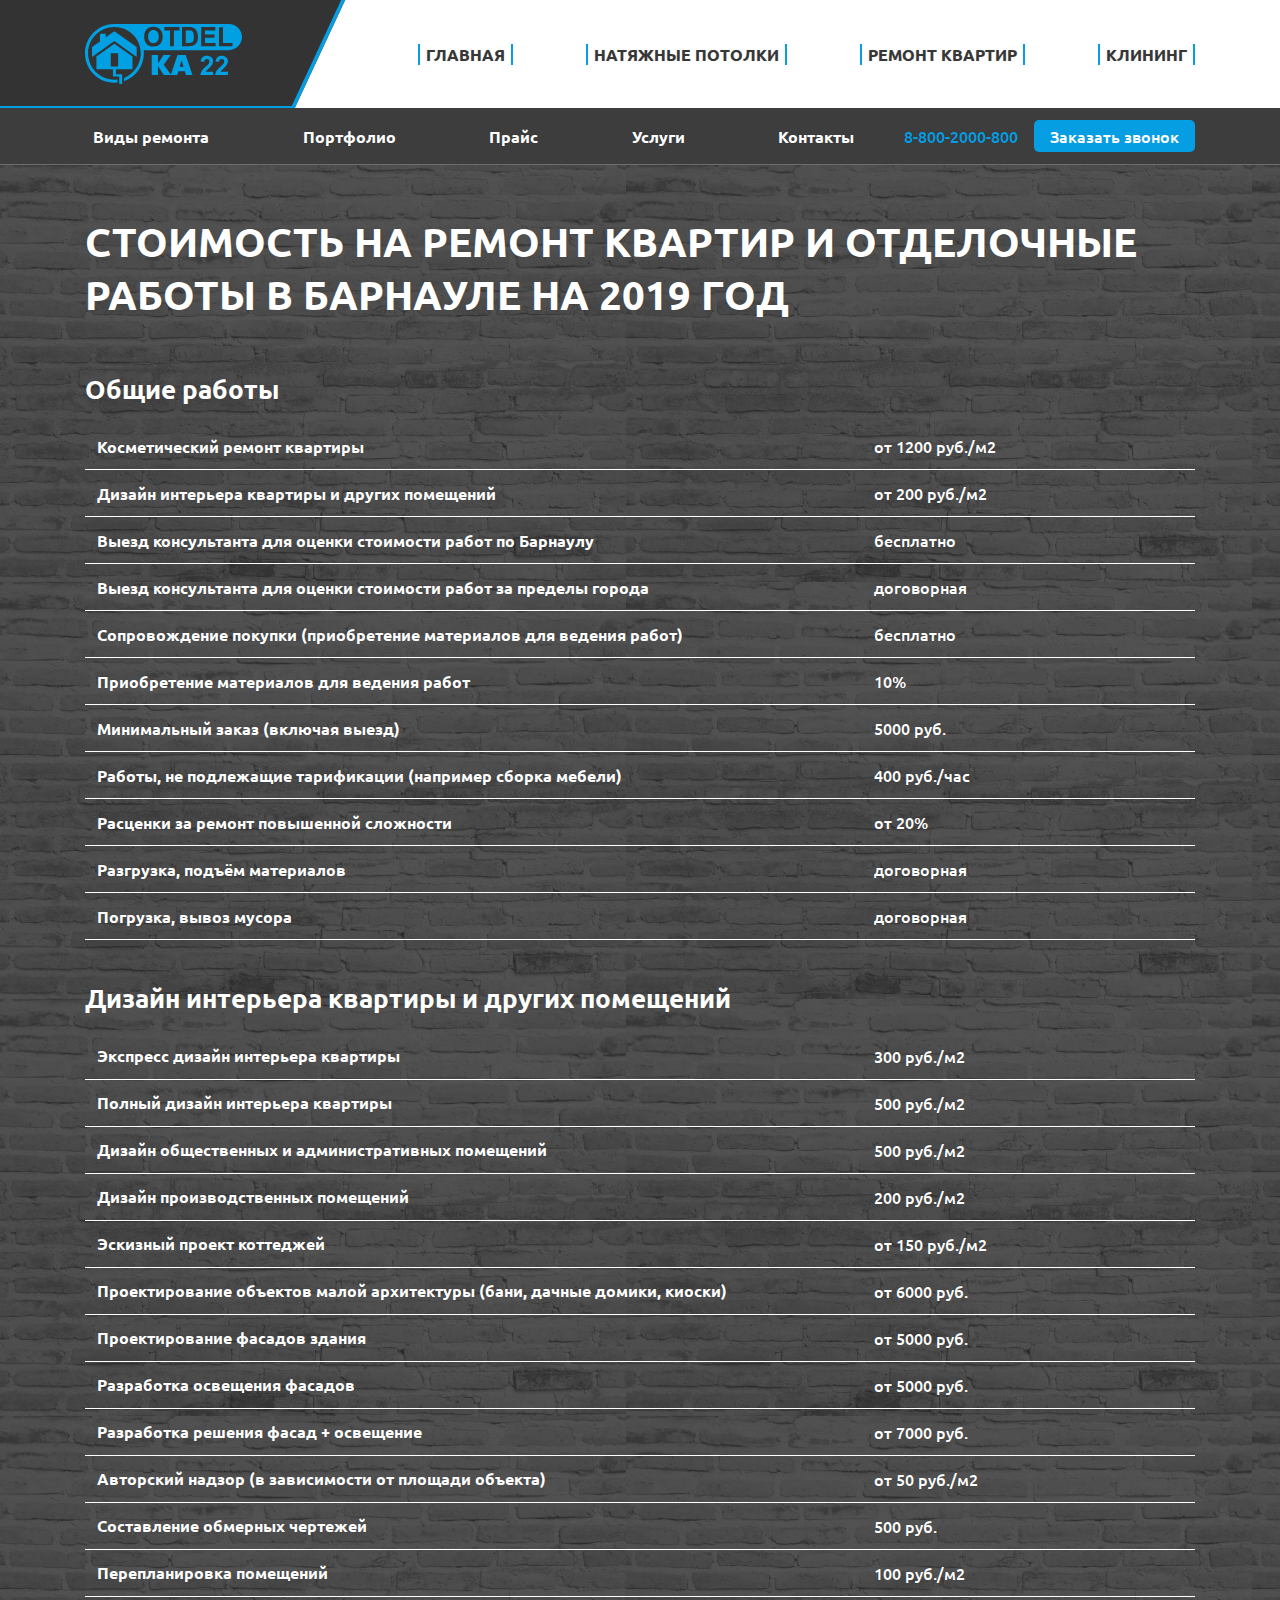
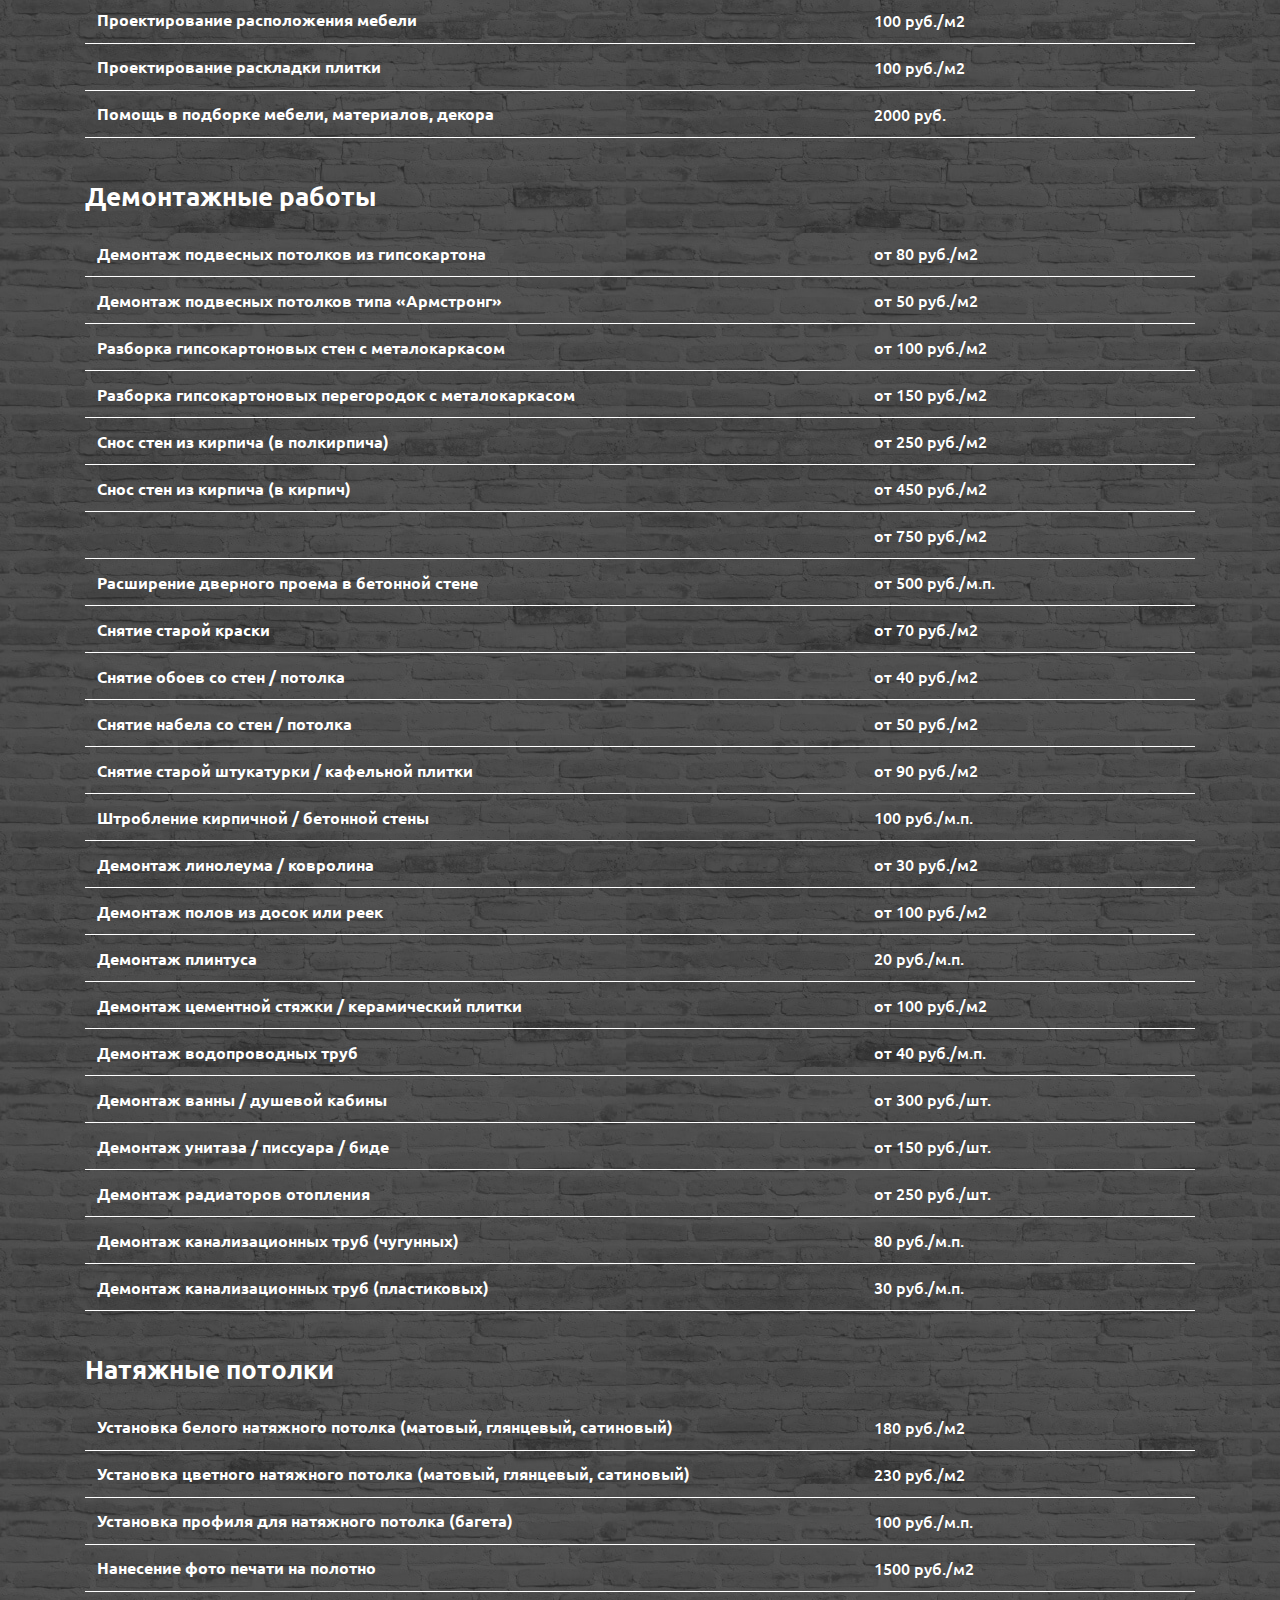
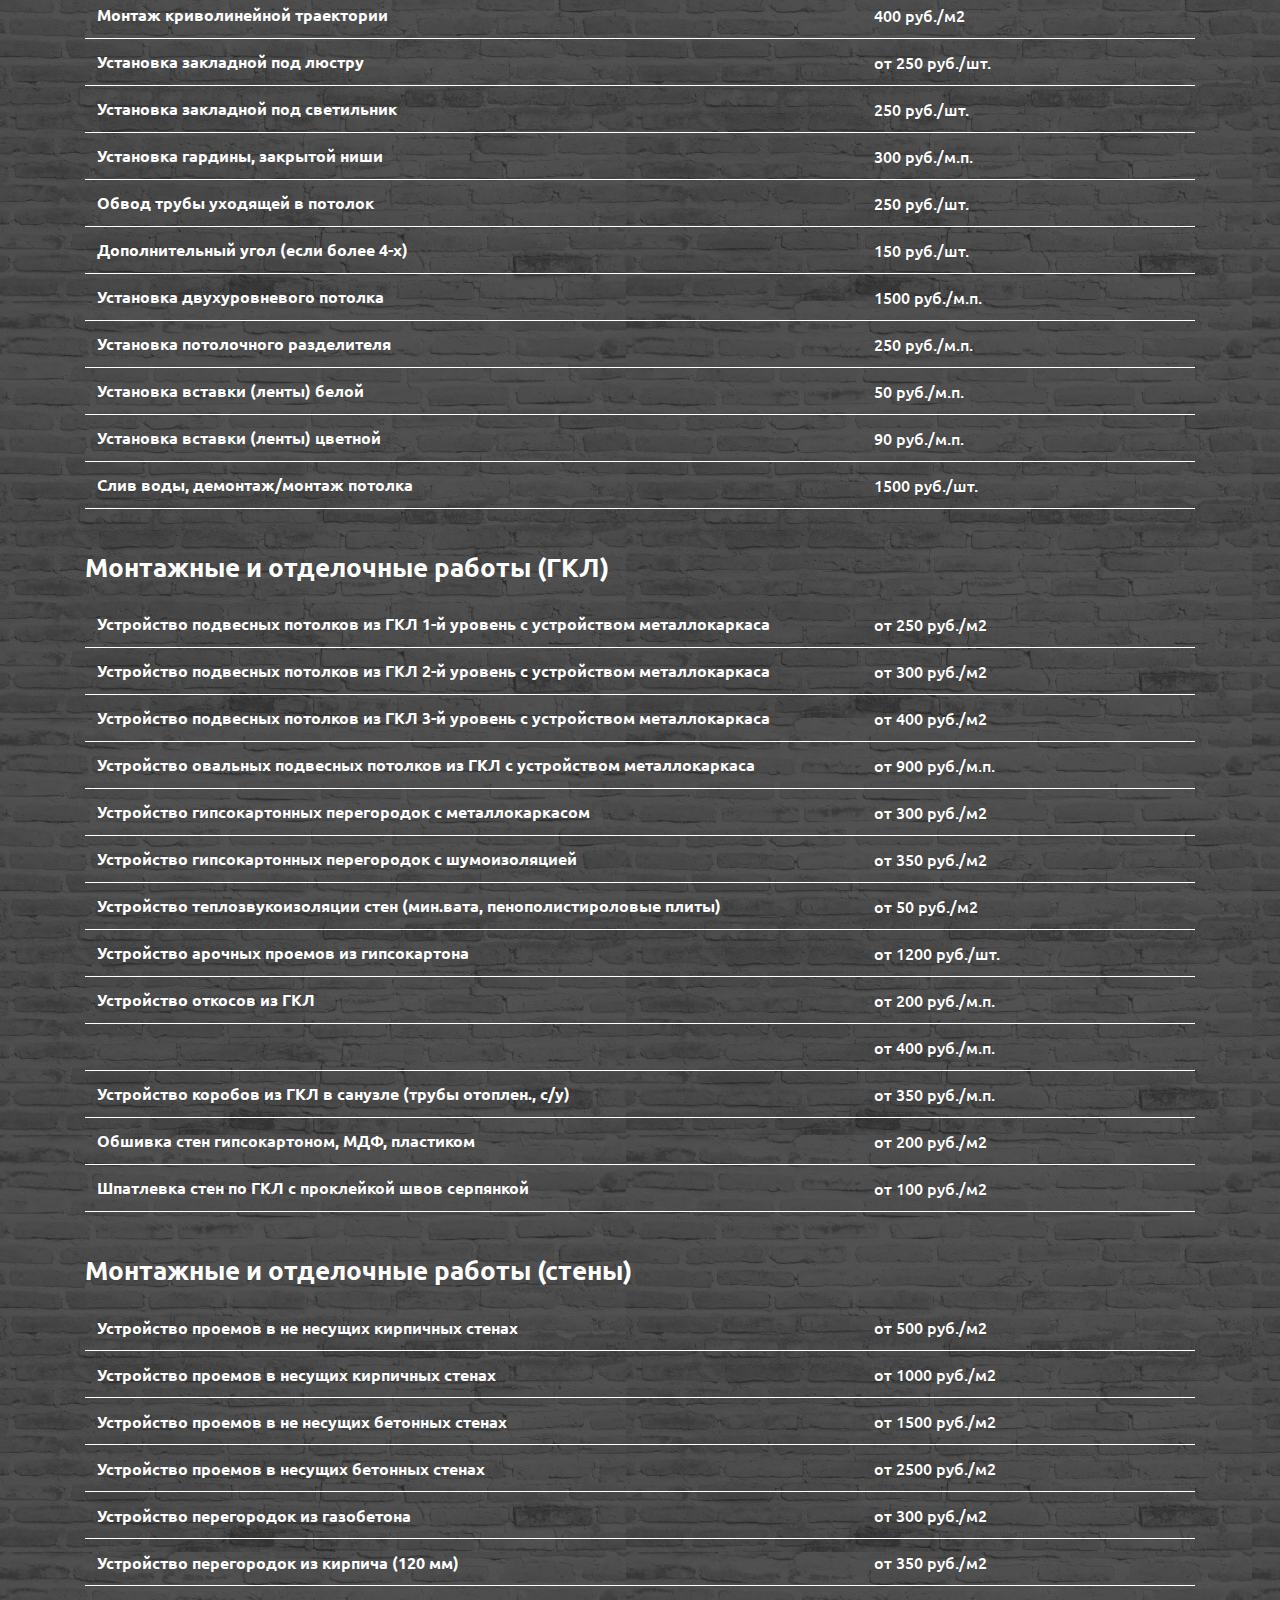
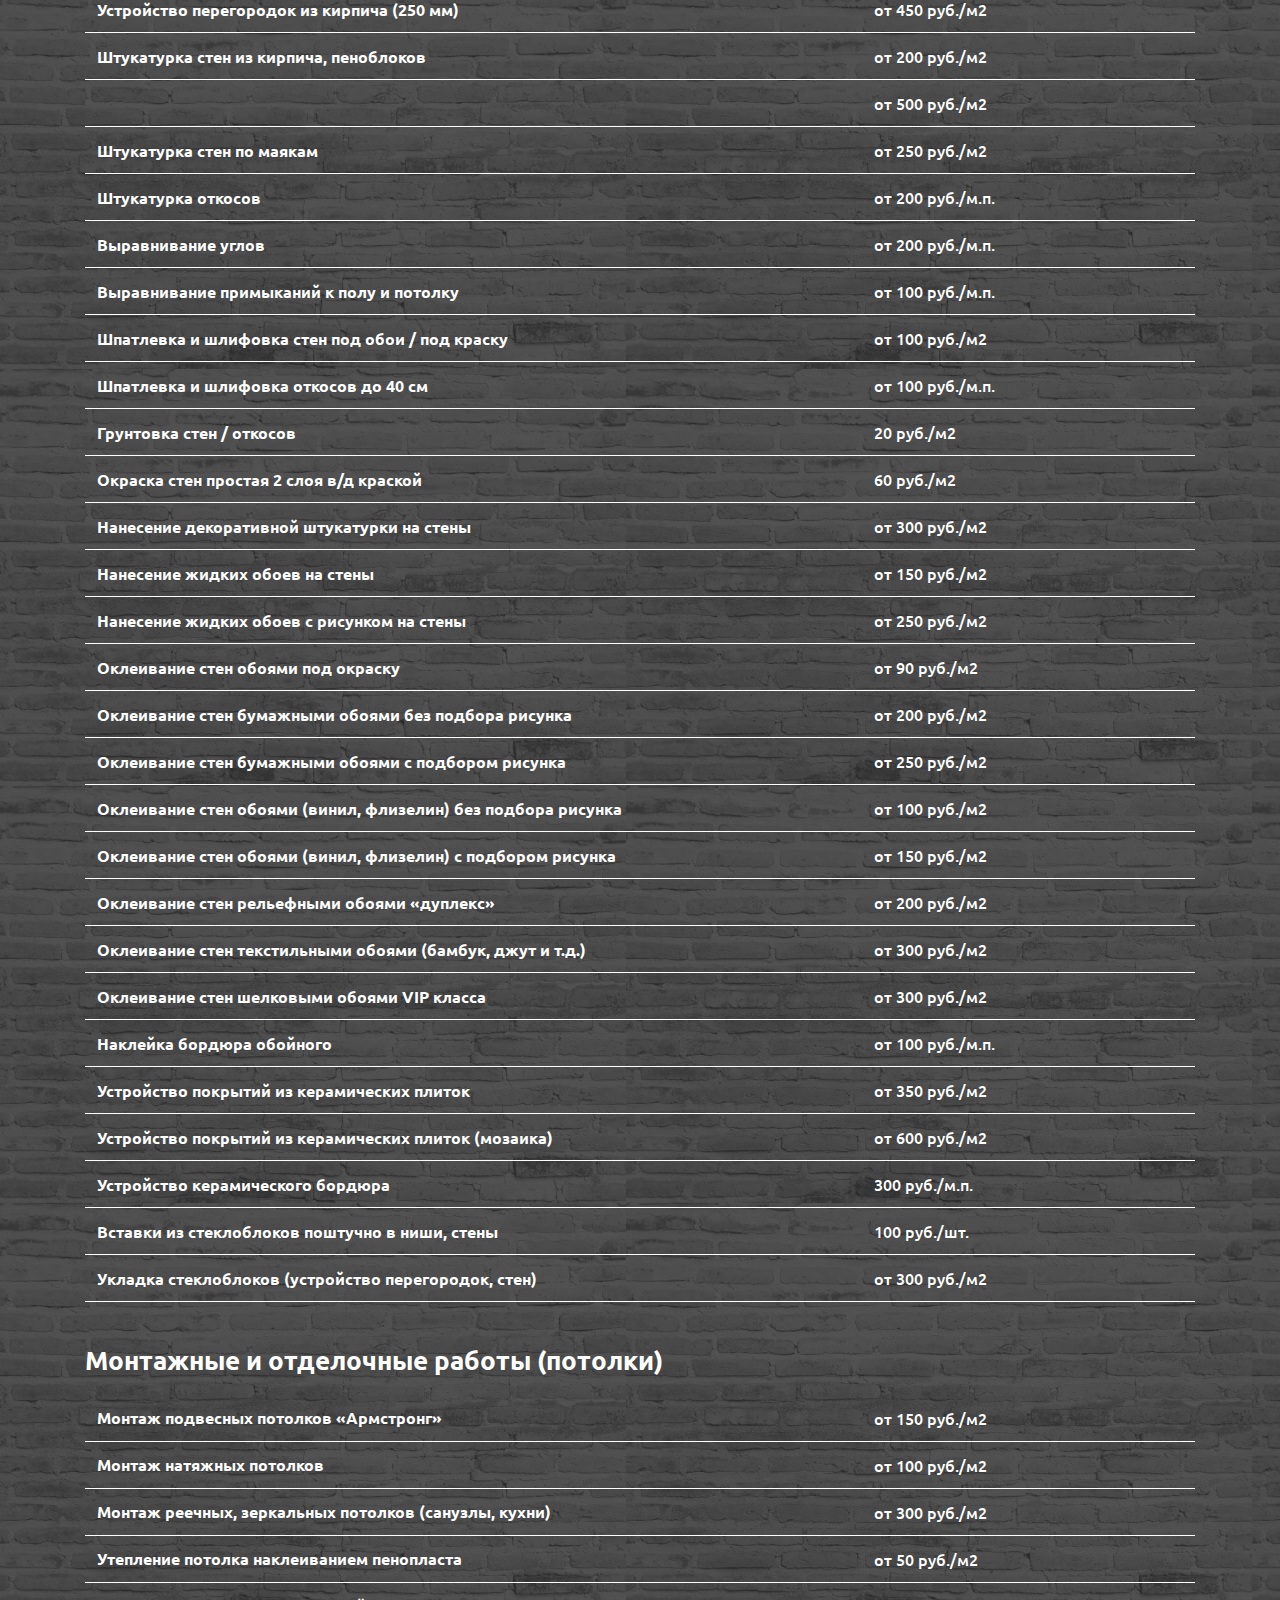
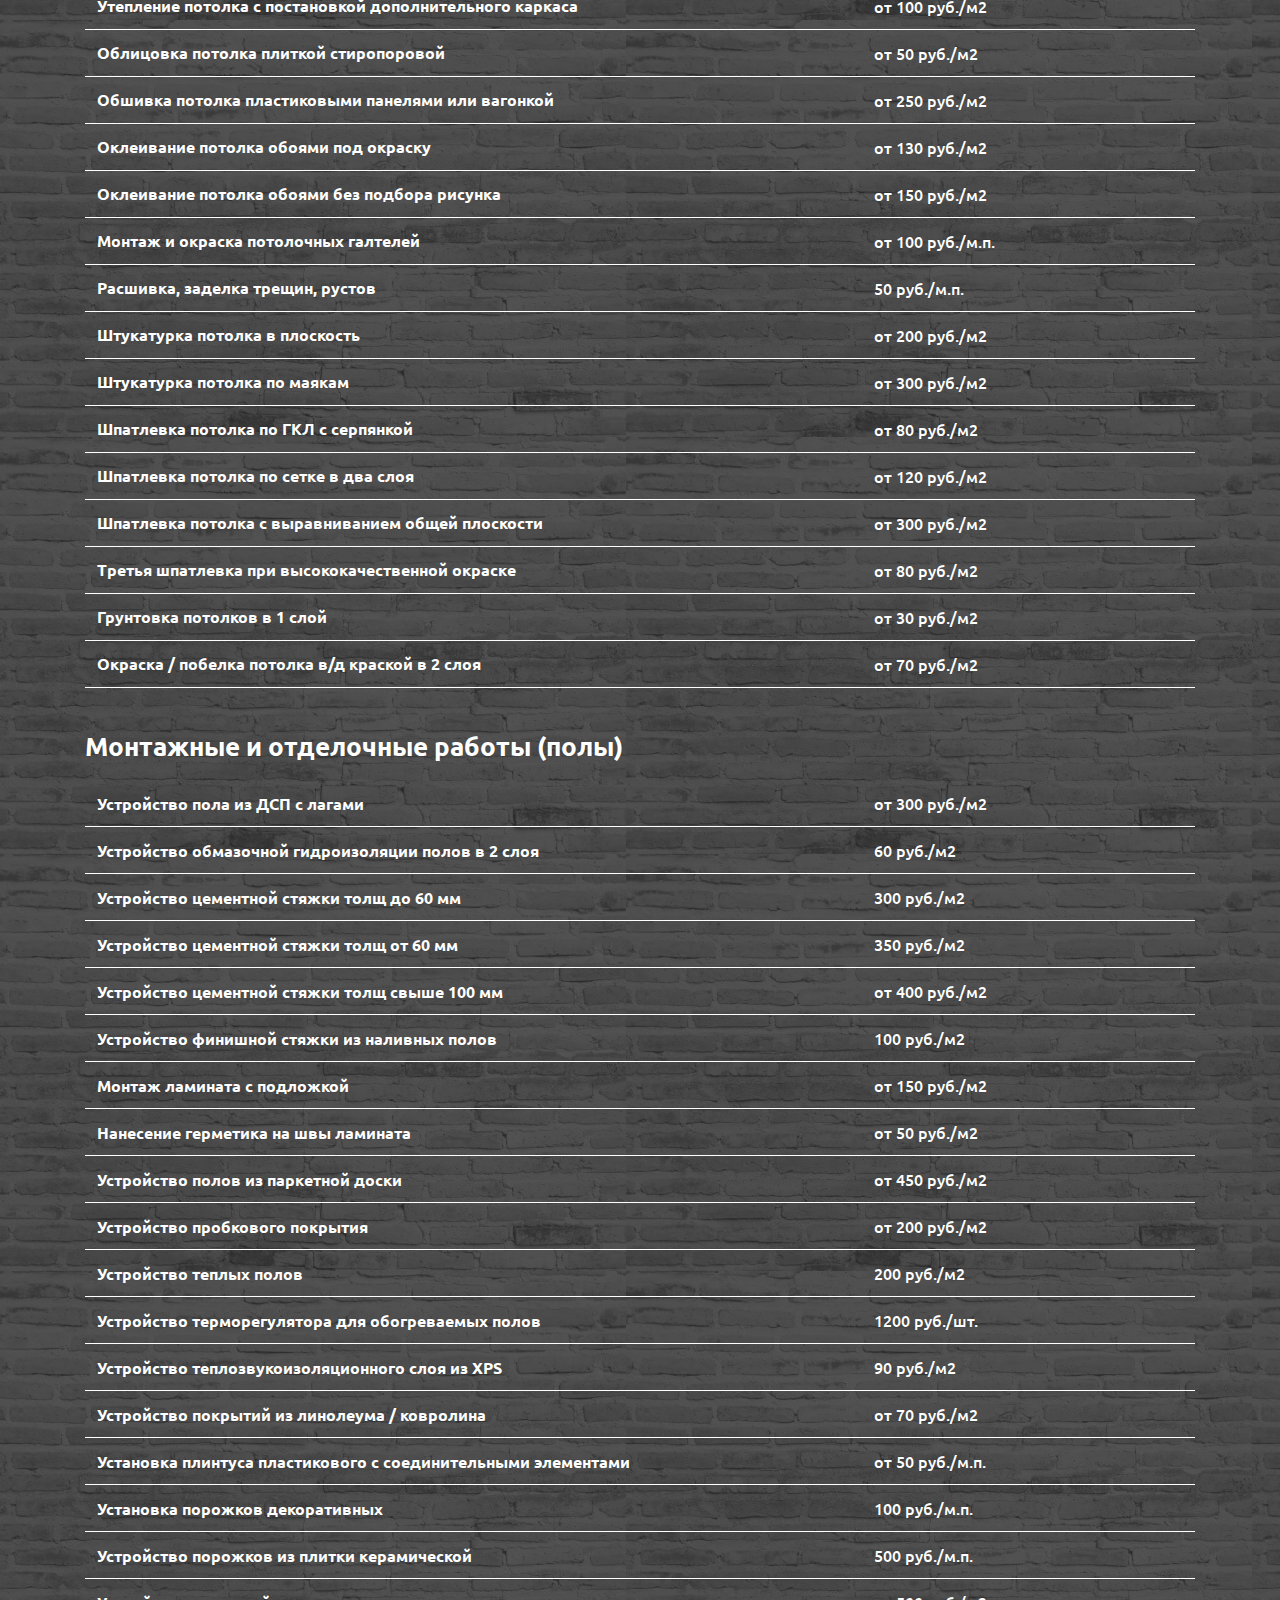
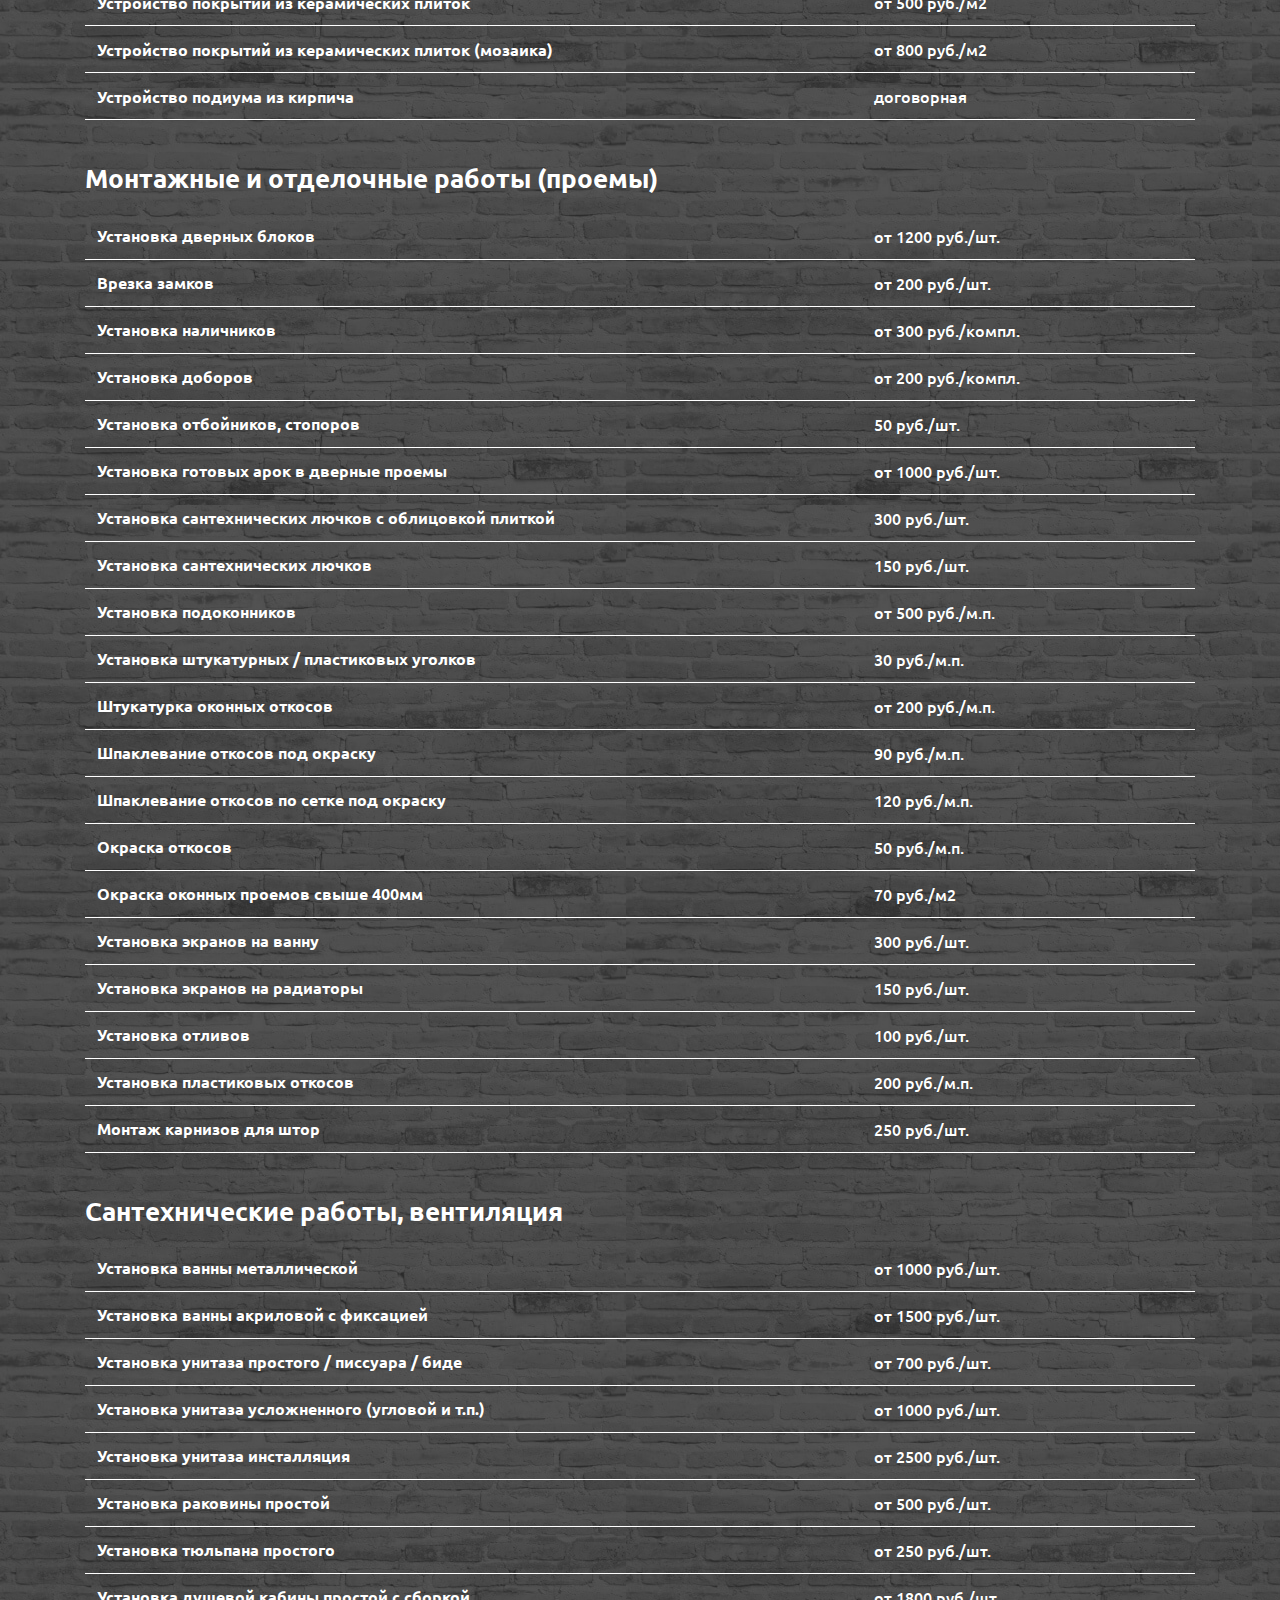
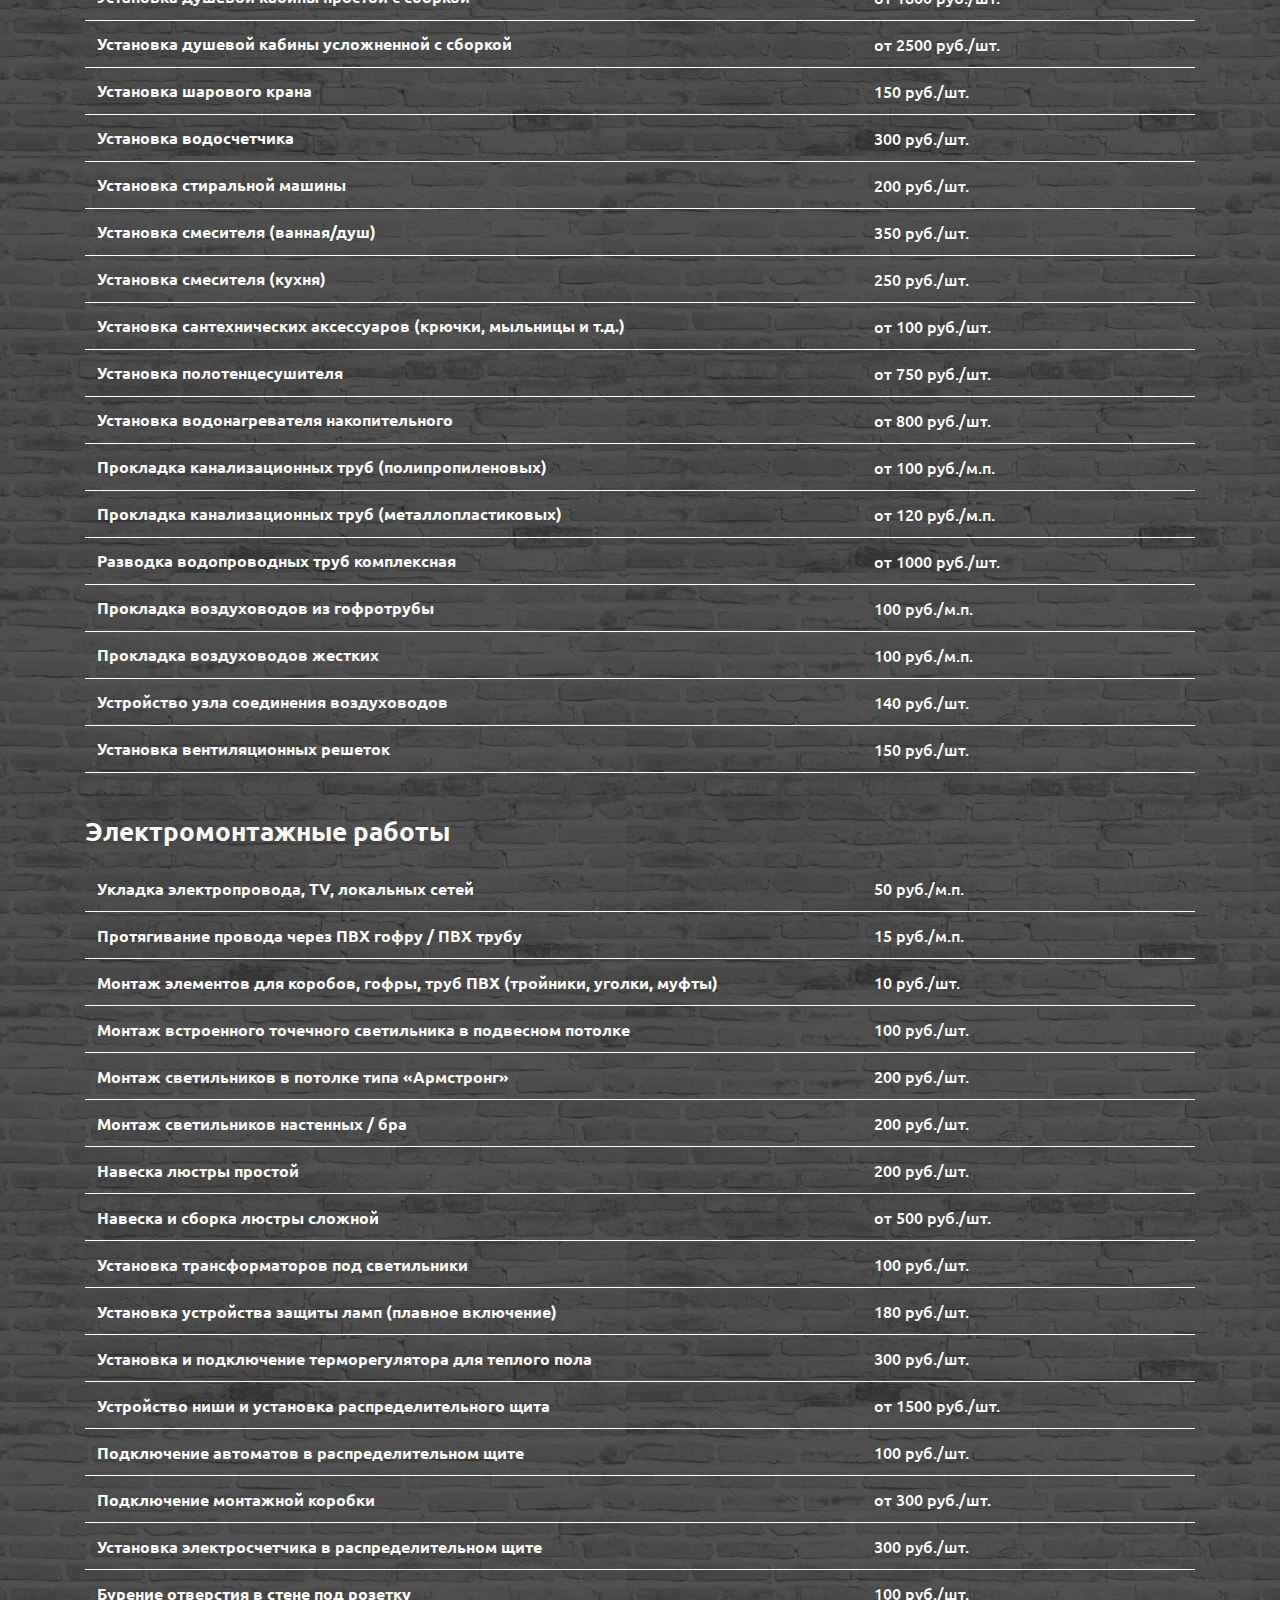
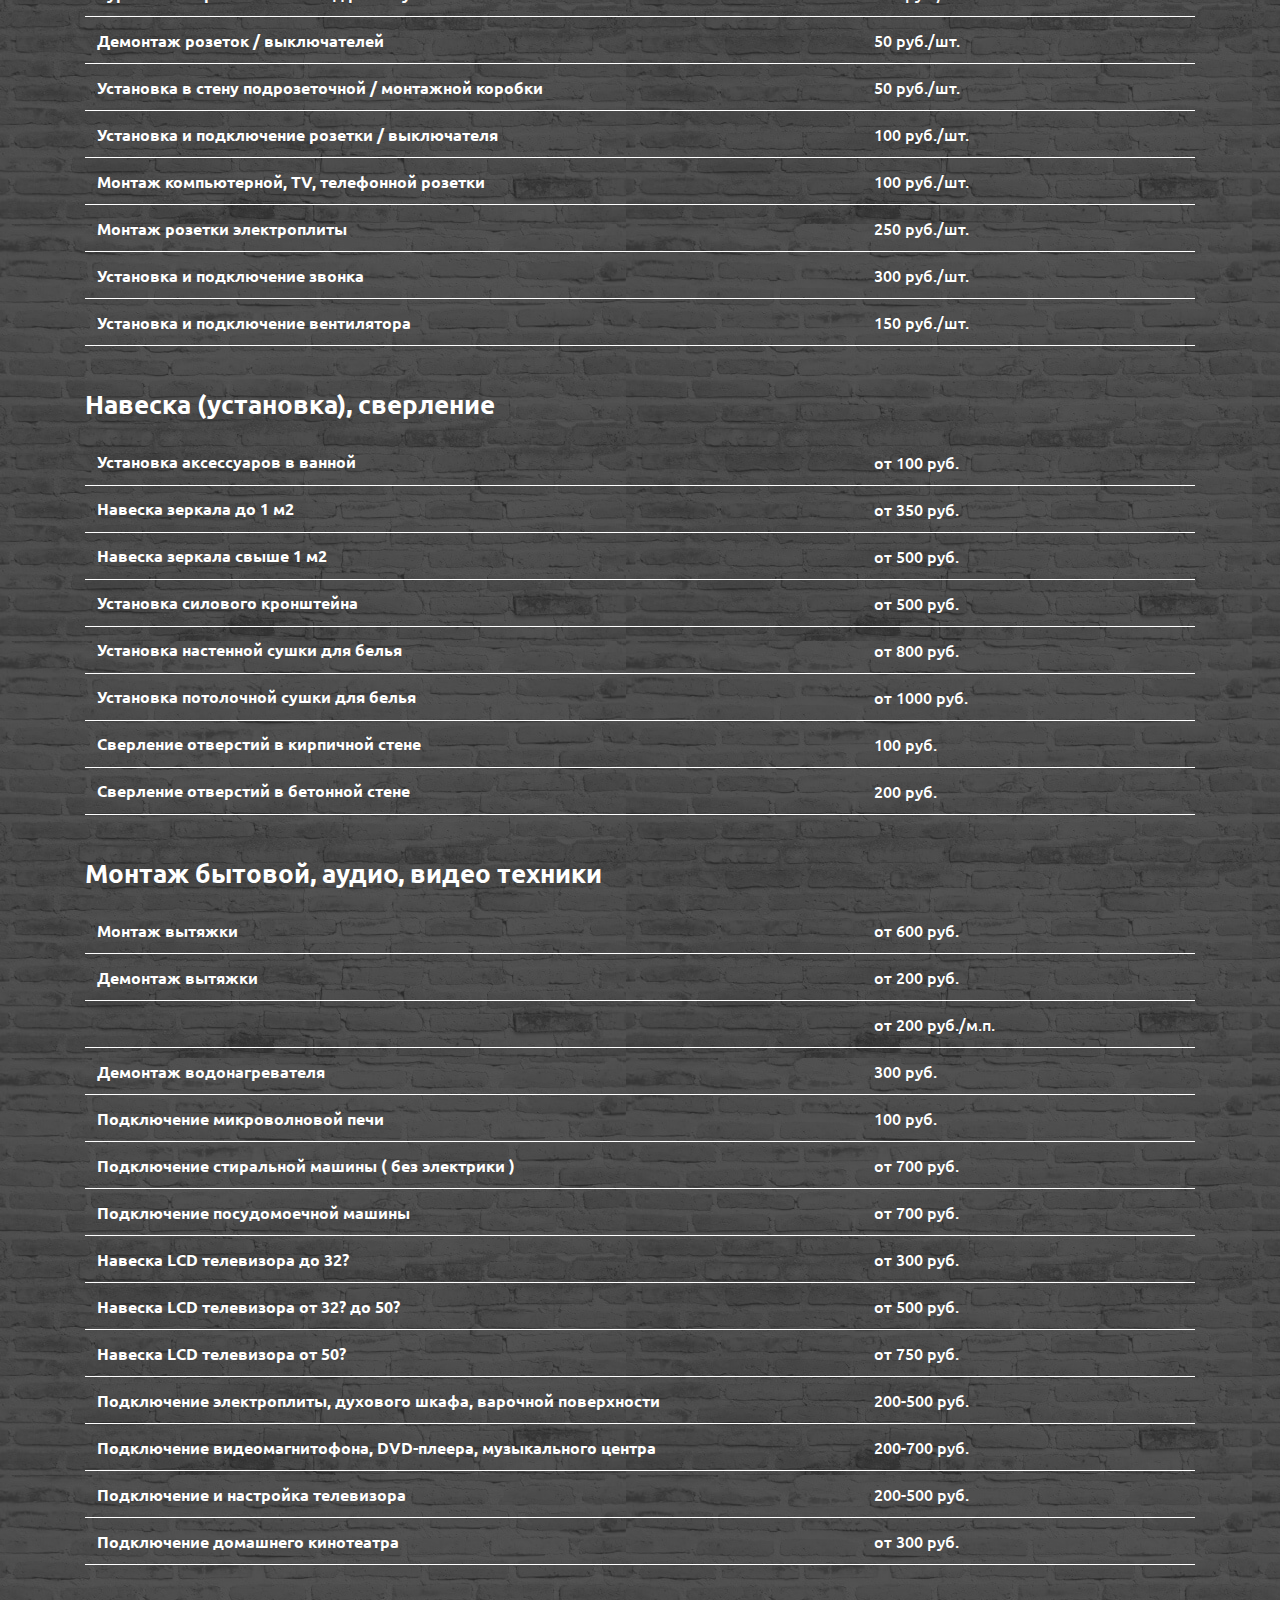
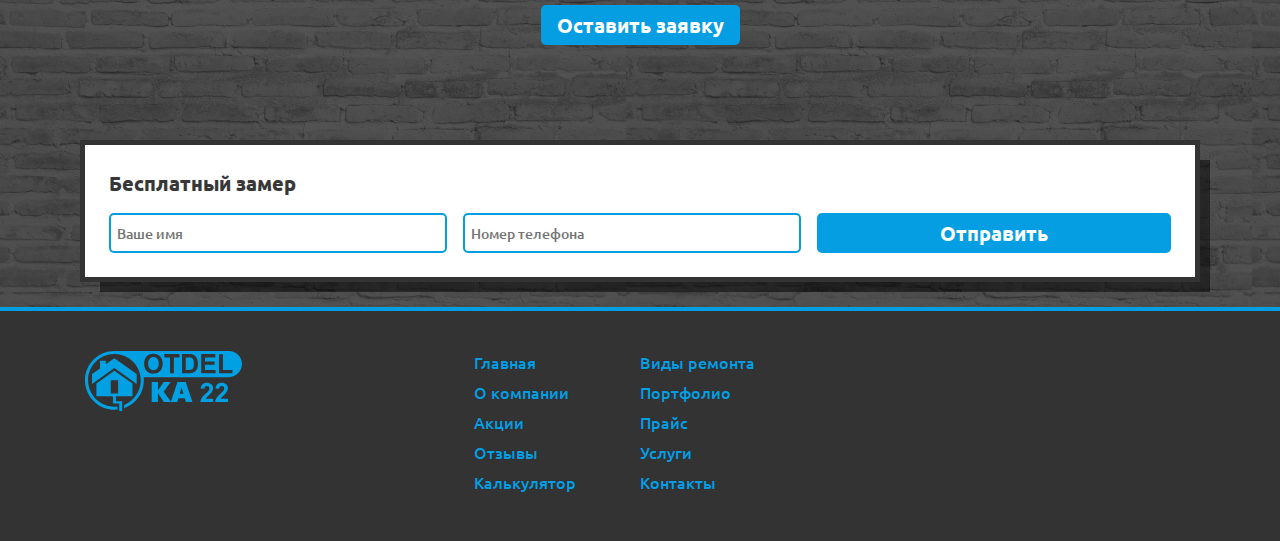
==== commit 872a3d3b: "upd" ====
--- a/public/appartament-prices.html
+++ b/public/appartament-prices.html
@@ -18,15 +18,13 @@
           <div class="header__block header__block_nav">
             <nav class="nav nav_main">
               <ul class="nav__list">
-                <li class="nav__item"><a class="nav__link" href="#">Главная</a>
+                <li class="nav__item"><a class="nav__link" href="index.html">Главная</a>
                 </li>
-                <li class="nav__item"><a class="nav__link" href="#">О компании</a>
+                <li class="nav__item"><a class="nav__link" href="ceiling.html">Натяжные потолки</a>
                 </li>
-                <li class="nav__item"><a class="nav__link" href="#">Акции</a>
+                <li class="nav__item"><a class="nav__link" href="appartament.html">Ремонт квартир</a>
                 </li>
-                <li class="nav__item"><a class="nav__link" href="#">Отзывы</a>
-                </li>
-                <li class="nav__item"><a class="nav__link" href="#">Калькулятор</a>
+                <li class="nav__item"><a class="nav__link" href="clining.html">Клининг</a>
                 </li>
               </ul>
             </nav>
